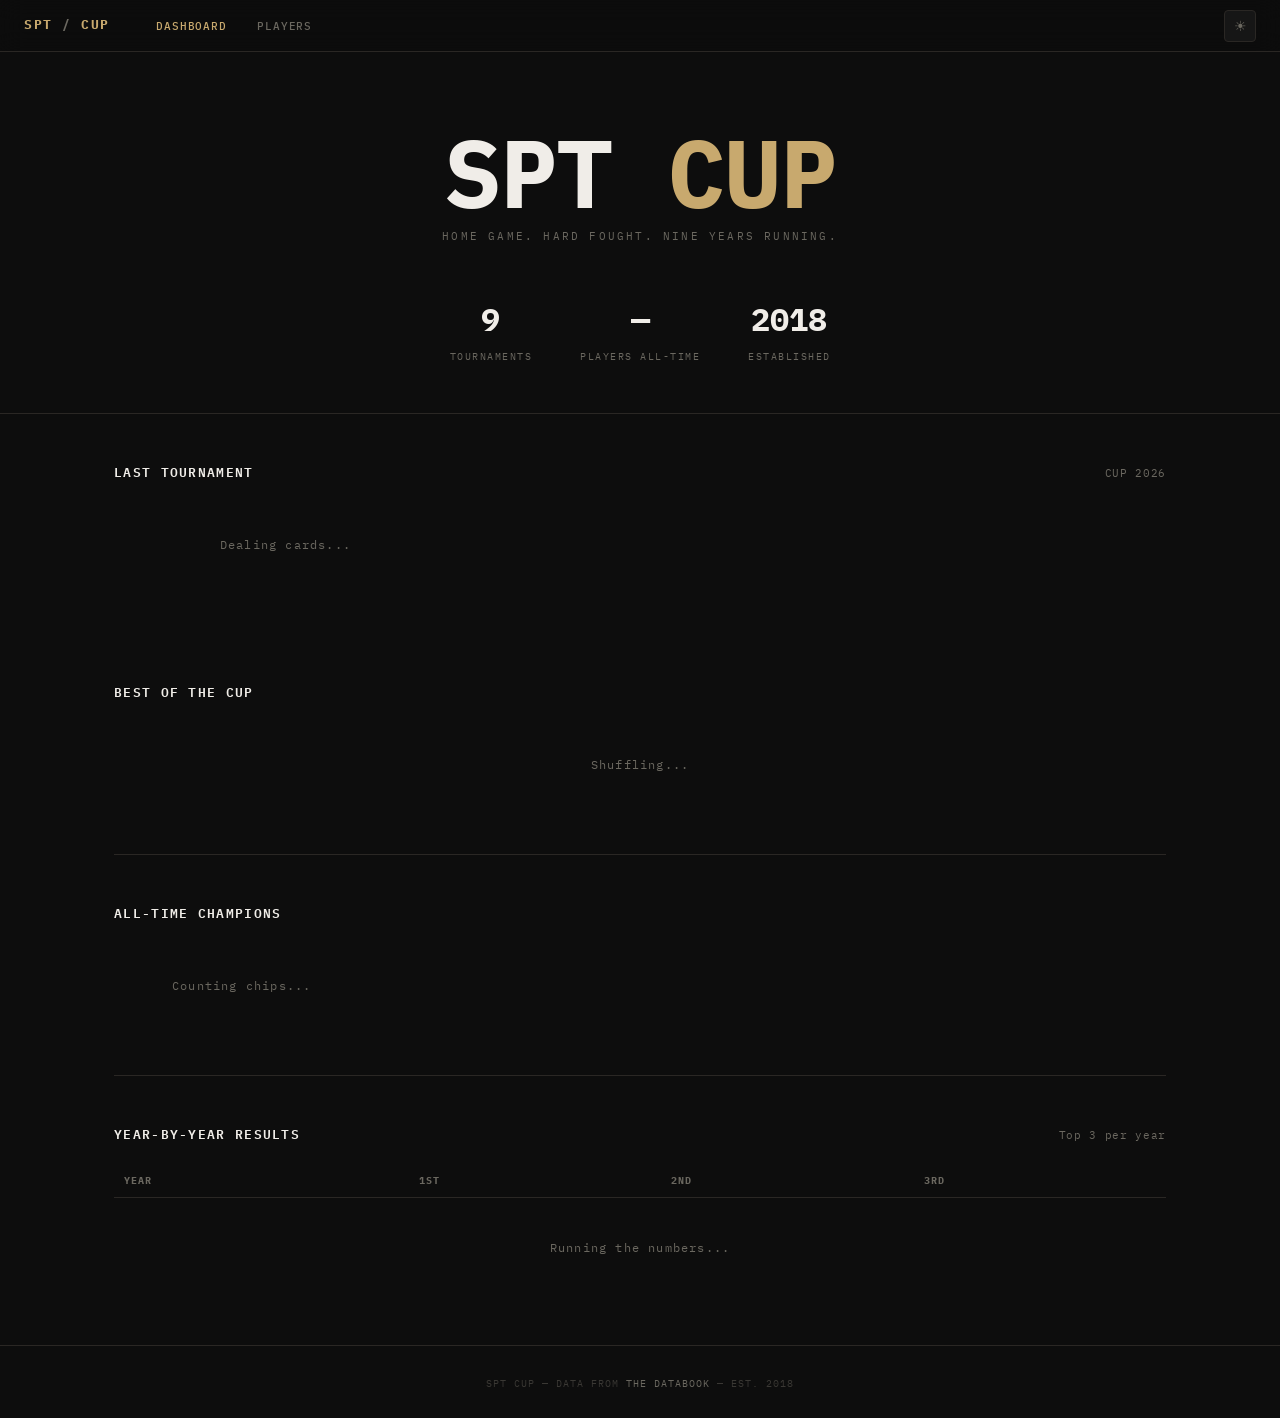
==== SPT-Cup/index.html @ 2110b95e "Add files via upload" ====
<!DOCTYPE html>
<html lang="en" data-theme="dark">
<head>
<meta charset="UTF-8">
<meta name="viewport" content="width=device-width, initial-scale=1.0">
<title>SPT Cup</title>
<link rel="preconnect" href="https://fonts.googleapis.com">
<link href="https://fonts.googleapis.com/css2?family=IBM+Plex+Mono:wght@400;500;600;700&family=Space+Grotesk:wght@400;500;600;700&display=swap" rel="stylesheet">
<style>
  :root {
    --bg: #0d0d0d;
    --bg-card: #161616;
    --bg-card-2: #1c1c1c;
    --text: #f0ede8;
    --text-muted: #6b6860;
    --text-dim: #3a3834;
    --accent: #c8a96e;
    --accent-warm: #e8b84b;
    --accent-dim: #3a2e14;
    --border: #2a2724;
    --border-strong: #3a3734;
    --radius: 8px;
    --font-mono: "IBM Plex Mono", "Courier New", monospace;
    --font-sans: "Space Grotesk", system-ui, sans-serif;
    --gold: #f4c842;
    --silver: #c0c0c0;
    --bronze: #cd7f32;
  }
  [data-theme="light"] {
    --bg: #f5f2ed;
    --bg-card: #ffffff;
    --bg-card-2: #f0ede8;
    --text: #1a1814;
    --text-muted: #8a8680;
    --text-dim: #c0bdb8;
    --accent: #9a6e2e;
    --accent-warm: #c8941a;
    --accent-dim: #f5e8cc;
    --border: #e0ddd8;
    --border-strong: #c8c5c0;
  }

  *, *::before, *::after { box-sizing: border-box; margin: 0; padding: 0; }

  body {
    background: var(--bg);
    color: var(--text);
    font-family: var(--font-sans);
    font-size: 15px;
    line-height: 1.6;
    min-height: 100vh;
  }

  /* NAV */
  nav {
    position: sticky;
    top: 0;
    z-index: 100;
    background: rgba(13,13,13,0.92);
    backdrop-filter: blur(12px);
    border-bottom: 1px solid var(--border);
    display: flex;
    align-items: center;
    gap: 0;
    padding: 0 24px;
    height: 52px;
  }
  [data-theme="light"] nav { background: rgba(245,242,237,0.92); }
  .nav-logo {
    font-family: var(--font-mono);
    font-weight: 700;
    font-size: 13px;
    color: var(--accent);
    letter-spacing: 0.12em;
    text-transform: uppercase;
    text-decoration: none;
    margin-right: 32px;
  }
  .nav-links { display: flex; gap: 2px; flex: 1; }
  .nav-link {
    font-family: var(--font-mono);
    font-size: 11px;
    font-weight: 500;
    letter-spacing: 0.08em;
    text-transform: uppercase;
    color: var(--text-muted);
    text-decoration: none;
    padding: 6px 14px;
    border-radius: 4px;
    transition: color 0.15s, background 0.15s;
    cursor: pointer;
    border: none;
    background: none;
  }
  .nav-link:hover { color: var(--text); background: var(--bg-card); }
  .nav-link.active { color: var(--accent); }
  .nav-right { margin-left: auto; display: flex; align-items: center; gap: 8px; }
  .theme-btn {
    background: var(--bg-card);
    border: 1px solid var(--border);
    color: var(--text-muted);
    border-radius: 4px;
    width: 32px; height: 32px;
    display: flex; align-items: center; justify-content: center;
    cursor: pointer;
    font-size: 14px;
    transition: color 0.15s, border-color 0.15s;
  }
  .theme-btn:hover { color: var(--text); border-color: var(--border-strong); }

  /* SECTIONS */
  section { display: none; }
  section.active { display: block; }

  /* HERO */
  .hero {
    text-align: center;
    padding: 72px 24px 48px;
    border-bottom: 1px solid var(--border);
  }
  .hero-wordmark {
    font-family: var(--font-mono);
    font-size: clamp(48px, 8vw, 96px);
    font-weight: 700;
    letter-spacing: -0.02em;
    line-height: 1;
    color: var(--text);
    margin-bottom: 8px;
  }
  .hero-cup {
    color: var(--accent);
  }
  .hero-sub {
    font-family: var(--font-mono);
    font-size: 11px;
    letter-spacing: 0.2em;
    text-transform: uppercase;
    color: var(--text-muted);
    margin-bottom: 48px;
  }
  .hero-stats {
    display: flex;
    justify-content: center;
    gap: 48px;
    flex-wrap: wrap;
  }
  .hero-stat { text-align: center; }
  .hero-stat-value {
    font-family: var(--font-mono);
    font-size: 32px;
    font-weight: 700;
    color: var(--text);
    display: block;
  }
  .hero-stat-label {
    font-family: var(--font-mono);
    font-size: 10px;
    letter-spacing: 0.15em;
    text-transform: uppercase;
    color: var(--text-muted);
    margin-top: 4px;
  }

  /* LAST TOURNAMENT */
  .container { max-width: 1100px; margin: 0 auto; padding: 0 24px; }
  .section-header {
    display: flex;
    align-items: baseline;
    justify-content: space-between;
    margin-bottom: 20px;
    padding-top: 48px;
  }
  .section-title {
    font-family: var(--font-mono);
    font-size: 13px;
    font-weight: 600;
    letter-spacing: 0.1em;
    text-transform: uppercase;
    color: var(--text);
  }
  .section-meta {
    font-family: var(--font-mono);
    font-size: 11px;
    color: var(--text-muted);
    letter-spacing: 0.06em;
  }

  /* PODIUM */
  .podium {
    display: grid;
    grid-template-columns: repeat(3, 1fr);
    gap: 12px;
    margin-bottom: 48px;
  }
  .podium-card {
    background: var(--bg-card);
    border: 1px solid var(--border);
    border-radius: var(--radius);
    padding: 24px 20px;
    text-align: center;
    position: relative;
    overflow: hidden;
  }
  .podium-card.pos-1 {
    border-color: var(--gold);
    background: linear-gradient(180deg, rgba(244,200,66,0.05) 0%, var(--bg-card) 100%);
  }
  .podium-card.pos-2 {
    border-color: var(--silver);
    background: linear-gradient(180deg, rgba(192,192,192,0.04) 0%, var(--bg-card) 100%);
  }
  .podium-card.pos-3 {
    border-color: var(--bronze);
    background: linear-gradient(180deg, rgba(205,127,50,0.04) 0%, var(--bg-card) 100%);
  }
  .podium-pos {
    font-family: var(--font-mono);
    font-size: 11px;
    letter-spacing: 0.12em;
    text-transform: uppercase;
    margin-bottom: 12px;
  }
  .pos-1 .podium-pos { color: var(--gold); }
  .pos-2 .podium-pos { color: var(--silver); }
  .pos-3 .podium-pos { color: var(--bronze); }
  .podium-name {
    font-weight: 700;
    font-size: 18px;
    color: var(--text);
    margin-bottom: 4px;
  }
  .podium-moniker {
    font-family: var(--font-mono);
    font-size: 12px;
    color: var(--text-muted);
  }

  /* BEST PLAYER STATS */
  .best-stat-grid {
    display: grid;
    grid-template-columns: repeat(auto-fit, minmax(200px, 1fr));
    gap: 12px;
    margin-bottom: 48px;
  }
  .best-stat-card {
    background: var(--bg-card);
    border: 1px solid var(--border);
    border-radius: var(--radius);
    padding: 20px;
  }
  .best-stat-label {
    font-family: var(--font-mono);
    font-size: 10px;
    letter-spacing: 0.14em;
    text-transform: uppercase;
    color: var(--text-muted);
    margin-bottom: 10px;
  }
  .best-stat-name {
    font-weight: 700;
    font-size: 16px;
    color: var(--text);
    margin-bottom: 2px;
  }
  .best-stat-moniker {
    font-family: var(--font-mono);
    font-size: 11px;
    color: var(--text-muted);
    margin-bottom: 8px;
  }
  .best-stat-value {
    font-family: var(--font-mono);
    font-size: 22px;
    font-weight: 700;
    color: var(--accent);
  }
  .best-stat-unit {
    font-size: 11px;
    color: var(--text-muted);
    margin-left: 4px;
  }

  /* YEAR-BY-YEAR TABLE */
  .table-wrap { overflow-x: auto; margin-bottom: 48px; }
  table {
    width: 100%;
    border-collapse: collapse;
    font-family: var(--font-mono);
    font-size: 12px;
  }
  th {
    padding: 10px 12px;
    text-align: left;
    font-size: 10px;
    letter-spacing: 0.1em;
    text-transform: uppercase;
    color: var(--text-muted);
    border-bottom: 1px solid var(--border);
    white-space: nowrap;
  }
  td {
    padding: 10px 12px;
    border-bottom: 1px solid var(--border);
    color: var(--text);
    white-space: nowrap;
  }
  tr:last-child td { border-bottom: none; }
  tr:hover td { background: var(--bg-card-2); }
  .td-pos { font-weight: 700; color: var(--accent); min-width: 36px; }
  .td-gold { color: var(--gold); font-weight: 700; }
  .td-silver { color: var(--silver); }
  .td-bronze { color: var(--bronze); }
  .td-dnp { color: var(--text-dim); }
  .td-name { font-family: var(--font-sans); font-size: 13px; font-weight: 600; min-width: 140px; }
  .td-mono { font-family: var(--font-mono); color: var(--text-muted); }

  /* CHAMPIONS ROLL */
  .champions-grid {
    display: grid;
    grid-template-columns: repeat(auto-fill, minmax(220px, 1fr));
    gap: 10px;
    margin-bottom: 48px;
  }
  .champion-card {
    background: var(--bg-card);
    border: 1px solid var(--border);
    border-radius: var(--radius);
    padding: 16px 18px;
    display: flex;
    align-items: center;
    gap: 14px;
  }
  .champion-year {
    font-family: var(--font-mono);
    font-size: 13px;
    font-weight: 700;
    color: var(--accent);
    min-width: 42px;
  }
  .champion-info {}
  .champion-name {
    font-weight: 700;
    font-size: 14px;
    color: var(--text);
    line-height: 1.2;
  }
  .champion-moniker {
    font-family: var(--font-mono);
    font-size: 11px;
    color: var(--text-muted);
    margin-top: 2px;
  }
  .champion-trophy {
    margin-left: auto;
    font-size: 18px;
    opacity: 0.7;
  }

  /* PLAYERS PAGE */
  .players-grid {
    display: grid;
    grid-template-columns: repeat(auto-fill, minmax(280px, 1fr));
    gap: 10px;
    padding-top: 32px;
    padding-bottom: 48px;
  }
  .player-card {
    background: var(--bg-card);
    border: 1px solid var(--border);
    border-radius: var(--radius);
    padding: 18px 20px;
    display: flex;
    align-items: center;
    gap: 14px;
    transition: border-color 0.15s;
  }
  .player-card:hover { border-color: var(--border-strong); }
  .player-card.is-winner { border-color: rgba(244,200,66,0.3); }
  .player-rank {
    font-family: var(--font-mono);
    font-size: 11px;
    color: var(--text-dim);
    min-width: 22px;
    text-align: right;
  }
  .player-info { flex: 1; min-width: 0; }
  .player-name {
    font-weight: 700;
    font-size: 15px;
    color: var(--text);
    white-space: nowrap;
    overflow: hidden;
    text-overflow: ellipsis;
  }
  .player-moniker {
    font-family: var(--font-mono);
    font-size: 11px;
    color: var(--text-muted);
    margin-top: 2px;
  }
  .player-stats { text-align: right; }
  .player-avg {
    font-family: var(--font-mono);
    font-size: 18px;
    font-weight: 700;
    color: var(--text);
    display: block;
  }
  .player-meta {
    font-family: var(--font-mono);
    font-size: 10px;
    color: var(--text-muted);
    margin-top: 2px;
  }
  .winner-badge {
    display: inline-flex;
    align-items: center;
    gap: 4px;
    background: rgba(244,200,66,0.1);
    border: 1px solid rgba(244,200,66,0.3);
    color: var(--gold);
    font-family: var(--font-mono);
    font-size: 9px;
    letter-spacing: 0.1em;
    text-transform: uppercase;
    padding: 2px 7px;
    border-radius: 100px;
    margin-top: 6px;
  }

  /* UTIL */
  .divider {
    border: none;
    border-top: 1px solid var(--border);
    margin: 0;
  }
  .loading {
    font-family: var(--font-mono);
    font-size: 12px;
    color: var(--text-muted);
    padding: 32px 0;
    text-align: center;
    letter-spacing: 0.1em;
    animation: pulse 1.5s ease-in-out infinite;
  }
  @keyframes pulse { 0%,100%{opacity:0.4} 50%{opacity:1} }

  .badge-first {
    font-family: var(--font-mono);
    font-size: 10px;
    color: var(--text-muted);
    background: var(--bg-card-2);
    border: 1px solid var(--border);
    border-radius: 100px;
    padding: 2px 8px;
    white-space: nowrap;
  }

  /* YEAR RESULTS TABLE */
  .year-results-table th, .year-results-table td {
    padding: 8px 10px;
  }
  .year-cell {
    font-family: var(--font-mono);
    font-weight: 700;
    color: var(--accent);
  }

  @media (max-width: 600px) {
    .hero-wordmark { font-size: 48px; }
    .podium { grid-template-columns: 1fr; }
    .hero-stats { gap: 24px; }
    nav { padding: 0 16px; }
    .container { padding: 0 16px; }
  }
</style>
</head>
<body>

<nav>
  <a class="nav-logo" href="#">SPT<span style="color:var(--text-muted)"> / </span>CUP</a>
  <div class="nav-links">
    <button class="nav-link active" onclick="showSection('dashboard', this)">Dashboard</button>
    <button class="nav-link" onclick="showSection('players', this)">Players</button>
  </div>
  <div class="nav-right">
    <button class="theme-btn" id="themeBtn" onclick="toggleTheme()" title="Toggle theme">☀</button>
  </div>
</nav>

<!-- DASHBOARD -->
<section id="dashboard" class="active">

  <!-- HERO -->
  <div class="hero">
    <div class="hero-wordmark">SPT <span class="hero-cup">CUP</span></div>
    <div class="hero-sub">Home game. Hard fought. Nine years running.</div>
    <div class="hero-stats">
      <div class="hero-stat">
        <span class="hero-stat-value">9</span>
        <div class="hero-stat-label">Tournaments</div>
      </div>
      <div class="hero-stat">
        <span class="hero-stat-value" id="stat-players">—</span>
        <div class="hero-stat-label">Players All-Time</div>
      </div>
      <div class="hero-stat">
        <span class="hero-stat-value">2018</span>
        <div class="hero-stat-label">Established</div>
      </div>
    </div>
  </div>

  <div class="container">

    <!-- LAST TOURNAMENT -->
    <div class="section-header">
      <span class="section-title">Last Tournament</span>
      <span class="section-meta" id="last-year-label">CUP 2026</span>
    </div>
    <div class="podium" id="podium">
      <div class="loading">Dealing cards...</div>
    </div>

    <!-- BEST STATS -->
    <div class="section-header">
      <span class="section-title">Best of the Cup</span>
    </div>
    <div class="best-stat-grid" id="best-stats">
      <div class="loading">Shuffling...</div>
    </div>

    <hr class="divider">

    <!-- ALL-TIME CHAMPIONS -->
    <div class="section-header">
      <span class="section-title">All-Time Champions</span>
    </div>
    <div class="champions-grid" id="champions">
      <div class="loading">Counting chips...</div>
    </div>

    <hr class="divider">

    <!-- YEAR BY YEAR -->
    <div class="section-header">
      <span class="section-title">Year-by-Year Results</span>
      <span class="section-meta">Top 3 per year</span>
    </div>
    <div class="table-wrap">
      <table class="year-results-table" id="year-table">
        <thead>
          <tr>
            <th>Year</th>
            <th>1st</th>
            <th>2nd</th>
            <th>3rd</th>
          </tr>
        </thead>
        <tbody id="year-table-body">
          <tr><td colspan="4"><div class="loading">Running the numbers...</div></td></tr>
        </tbody>
      </table>
    </div>

  </div>
</section>

<!-- PLAYERS -->
<section id="players">
  <div class="container">
    <div class="section-header" style="padding-bottom: 4px;">
      <span class="section-title">All Players</span>
      <span class="section-meta" id="player-count">—</span>
    </div>
    <p style="font-family:var(--font-mono);font-size:11px;color:var(--text-muted);margin-bottom:0;">Ranked by average placement (lower is better). Tiebreaker: most tournaments played.</p>
    <div class="players-grid" id="players-grid">
      <div class="loading" style="grid-column:1/-1">Loading players...</div>
    </div>
  </div>
</section>

<footer style="border-top:1px solid var(--border);padding:24px;text-align:center;">
  <span style="font-family:var(--font-mono);font-size:10px;color:var(--text-dim);letter-spacing:0.1em;text-transform:uppercase;">SPT Cup — Data from <a href="https://docs.google.com/spreadsheets/d/1MlXF2rRCRJQK88KVHdDVrQgq9PB_KTIi3W0f4TYFnuM" target="_blank" style="color:var(--text-muted);text-decoration:none;">the databook</a> — Est. 2018</span>
</footer>

<script>
// ── CONFIG ──────────────────────────────────────────────────────────────────
const SHEET_ID = '1MlXF2rRCRJQK88KVHdDVrQgq9PB_KTIi3W0f4TYFnuM';
const YEARS = [2018,2019,2020,2021,2022,2023,2024,2025,2026];

function csvUrl(sheet) {
  return `https://docs.google.com/spreadsheets/d/${SHEET_ID}/gviz/tq?tqx=out:csv&sheet=${sheet}`;
}

// ── CSV PARSER ───────────────────────────────────────────────────────────────
function parseCSV(text) {
  const lines = text.trim().split('\n');
  const headers = parseRow(lines[0]);
  return lines.slice(1).map(line => {
    const vals = parseRow(line);
    const obj = {};
    headers.forEach((h, i) => obj[h] = vals[i] || '');
    return obj;
  });
}
function parseRow(line) {
  const result = [];
  let cur = '', inQ = false;
  for (let i = 0; i < line.length; i++) {
    const c = line[i];
    if (c === '"') { inQ = !inQ; }
    else if (c === ',' && !inQ) { result.push(cur); cur = ''; }
    else { cur += c; }
  }
  result.push(cur);
  return result;
}

// ── THEME ────────────────────────────────────────────────────────────────────
function toggleTheme() {
  const html = document.documentElement;
  const isDark = html.getAttribute('data-theme') === 'dark';
  html.setAttribute('data-theme', isDark ? 'light' : 'dark');
  document.getElementById('themeBtn').textContent = isDark ? '☾' : '☀';
  try { localStorage.setItem('sptcup-theme', isDark ? 'light' : 'dark'); } catch(e){}
}
(function() {
  try {
    const saved = localStorage.getItem('sptcup-theme');
    if (saved) {
      document.documentElement.setAttribute('data-theme', saved);
      document.getElementById('themeBtn').textContent = saved === 'light' ? '☾' : '☀';
    }
  } catch(e) {}
})();

// ── NAV ──────────────────────────────────────────────────────────────────────
function showSection(id, btn) {
  document.querySelectorAll('section').forEach(s => s.classList.remove('active'));
  document.querySelectorAll('.nav-link').forEach(b => b.classList.remove('active'));
  document.getElementById(id).classList.add('active');
  btn.classList.add('active');
}

// ── ORDINAL ──────────────────────────────────────────────────────────────────
function ord(n) {
  const s = ['th','st','nd','rd'], v = n % 100;
  return n + (s[(v-20)%10] || s[v] || s[0]);
}

// ── FORMAT AVG ───────────────────────────────────────────────────────────────
function fmtAvg(v) {
  const n = parseFloat(v);
  if (isNaN(n)) return '—';
  return n % 1 === 0 ? n.toString() : n.toFixed(2);
}

// ── MAIN DATA LOAD ────────────────────────────────────────────────────────────
async function loadDashboard() {
  const [siteData, leaderData] = await Promise.all([
    fetch(csvUrl('SITE')).then(r => r.text()).then(parseCSV),
    fetch(csvUrl('LEADERBOARD')).then(r => r.text()).then(parseCSV)
  ]);

  const recent = siteData.filter(r => r.Type === 'RECENT').sort((a,b) => +a.Position - +b.Position);
  const champions = siteData.filter(r => r.Type === 'CHAMPION').sort((a,b) => +a.Year - +b.Year);

  // Hero stat
  document.getElementById('stat-players').textContent = leaderData.length;

  // Podium
  const lastYear = recent.length ? recent[0].Year : '2026';
  document.getElementById('last-year-label').textContent = 'CUP ' + lastYear;
  const posCls = ['pos-1','pos-2','pos-3'];
  const posLabel = ['Champion', '2nd Place', '3rd Place'];
  document.getElementById('podium').innerHTML = recent.slice(0,3).map((r, i) => `
    <div class="podium-card ${posCls[i]}">
      <div class="podium-pos">${posLabel[i]}</div>
      <div class="podium-name">${r.Name}</div>
      <div class="podium-moniker">${r.Moniker}</div>
    </div>
  `).join('');

  // Best stats
  const byAvg = [...leaderData].sort((a,b) => parseFloat(a.Average) - parseFloat(b.Average));
  const byPlayed = [...leaderData].sort((a,b) => +b.Played - +a.Played);
  const bestStats = [
    { label: 'Best Average', player: byAvg[0], value: fmtAvg(byAvg[0].Average), unit: 'avg' },
    { label: 'Most Tournaments', player: byPlayed[0], value: byPlayed[0].Played, unit: 'played' },
  ];
  document.getElementById('best-stats').innerHTML = bestStats.map(s => `
    <div class="best-stat-card">
      <div class="best-stat-label">${s.label}</div>
      <div class="best-stat-name">${s.player.Name}</div>
      <div class="best-stat-moniker">${s.player.Moniker}</div>
      <div class="best-stat-value">${s.value}<span class="best-stat-unit">${s.unit}</span></div>
    </div>
  `).join('');

  // Champions roll
  const cupNums = { 2018:1,2019:2,2020:3,2021:4,2022:5,2023:6,2024:7,2025:8,2026:9 };
  document.getElementById('champions').innerHTML = champions.map(c => `
    <div class="champion-card">
      <div class="champion-year">${c.Year}</div>
      <div class="champion-info">
        <div class="champion-name">${c.Name}</div>
        <div class="champion-moniker">${c.Moniker} &mdash; Cup ${cupNums[+c.Year] || ''}</div>
      </div>
      <div class="champion-trophy">🏆</div>
    </div>
  `).join('');

  // Year-by-year: fetch all CUP sheets
  loadYearByYear();
}

async function loadYearByYear() {
  const fetches = YEARS.map(y => fetch(csvUrl('CUP' + y)).then(r => r.text()).then(parseCSV));
  const results = await Promise.all(fetches);

  const rows = YEARS.map((y, i) => {
    const data = results[i].filter(r => r.Position && +r.Position >= 1 && +r.Position <= 3);
    const top3 = [1,2,3].map(p => data.find(r => +r.Position === p));
    return { year: y, top3 };
  }).reverse(); // most recent first

  const posCols = ['td-gold','td-silver','td-bronze'];
  document.getElementById('year-table-body').innerHTML = rows.map(r => `
    <tr>
      <td class="year-cell">${r.year}</td>
      ${r.top3.map((p, i) => `<td class="${posCols[i]}">${p ? p.Name + ' <span style="color:var(--text-muted);font-weight:400">(' + p.Moniker + ')</span>' : '—'}</td>`).join('')}
    </tr>
  `).join('');
}

async function loadPlayers() {
  const data = await fetch(csvUrl('LEADERBOARD')).then(r => r.text()).then(parseCSV);
  document.getElementById('player-count').textContent = data.length + ' players';

  const firstTournamentLabel = ['Cup 1 (2018)','Cup 2 (2019)','Cup 3 (2020)','Cup 4 (2021)','Cup 5 (2022)','Cup 6 (2023)','Cup 7 (2024)','Cup 8 (2025)','Cup 9 (2026)'];

  document.getElementById('players-grid').innerHTML = data.map((p, i) => {
    const isWinner = p.Winner === 'YES';
    const ftIdx = parseInt(p.FirstTournament) - 1;
    const ftLabel = firstTournamentLabel[ftIdx] || ('Cup ' + p.FirstTournament);
    return `
      <div class="player-card${isWinner ? ' is-winner' : ''}">
        <div class="player-rank">${p.Rank || i+1}</div>
        <div class="player-info">
          <div class="player-name">${p.Name}</div>
          <div class="player-moniker">${p.Moniker}</div>
          ${isWinner ? '<div class="winner-badge">🏆 Winner</div>' : ''}
        </div>
        <div class="player-stats">
          <span class="player-avg">${fmtAvg(p.Average)}</span>
          <div class="player-meta">${p.Played} played</div>
          <div class="player-meta" style="margin-top:2px"><span class="badge-first">since ${ftLabel}</span></div>
        </div>
      </div>
    `;
  }).join('');
}

// Init
loadDashboard();
loadPlayers();
</script>
</body>
</html>
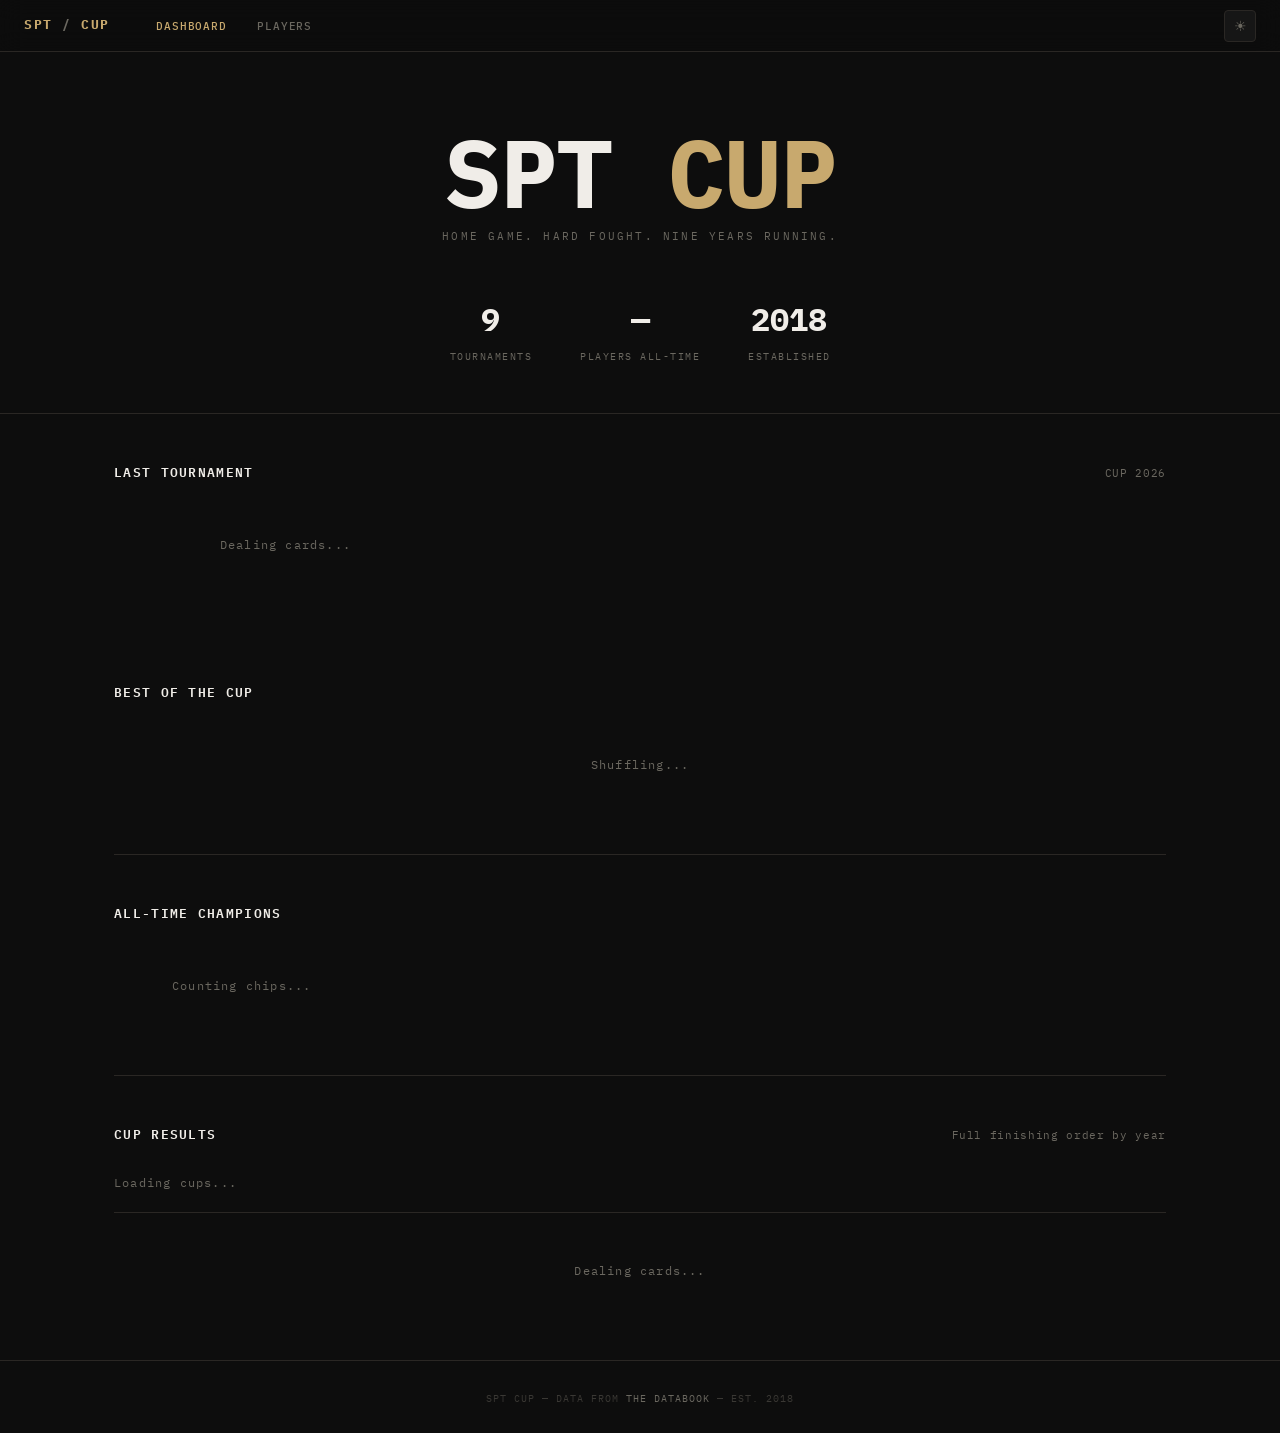
==== commit f37ddb5f: "Add tabbed Cup Results section to SPT Cup dashboard Replace year-by-year top-3 summary table with fu" ====
--- a/SPT-Cup/index.html
+++ b/SPT-Cup/index.html
@@ -466,6 +466,71 @@
     color: var(--accent);
   }
 
+  /* CUP RESULTS TABS */
+  .cup-tabs-wrap {
+    margin-bottom: 48px;
+  }
+  .cup-tab-bar {
+    display: flex;
+    flex-wrap: wrap;
+    gap: 4px;
+    margin-bottom: 16px;
+    border-bottom: 1px solid var(--border);
+    padding-bottom: 12px;
+  }
+  .cup-tab-btn {
+    font-family: var(--font-mono);
+    font-size: 11px;
+    font-weight: 600;
+    letter-spacing: 0.08em;
+    text-transform: uppercase;
+    color: var(--text-muted);
+    background: none;
+    border: 1px solid var(--border);
+    border-radius: 4px;
+    padding: 5px 12px;
+    cursor: pointer;
+    transition: color 0.15s, background 0.15s, border-color 0.15s;
+  }
+  .cup-tab-btn:hover {
+    color: var(--text);
+    background: var(--bg-card);
+    border-color: var(--border-strong);
+  }
+  .cup-tab-btn.active {
+    color: var(--accent);
+    background: var(--accent-dim);
+    border-color: var(--accent);
+  }
+  .cup-tab-panel { display: none; }
+  .cup-tab-panel.active { display: block; }
+  .cup-results-table { width: 100%; }
+  .cup-results-table th {
+    text-align: left;
+    padding: 8px 12px;
+    font-size: 10px;
+    letter-spacing: 0.1em;
+    text-transform: uppercase;
+    color: var(--text-muted);
+    border-bottom: 1px solid var(--border);
+    font-family: var(--font-mono);
+  }
+  .cup-results-table td {
+    padding: 10px 12px;
+    border-bottom: 1px solid var(--border);
+    font-family: var(--font-mono);
+    font-size: 12px;
+    color: var(--text);
+  }
+  .cup-results-table tr:last-child td { border-bottom: none; }
+  .cup-results-table tr:hover td { background: var(--bg-card-2); }
+  .cup-pos-cell { font-weight: 700; min-width: 40px; }
+  .cup-pos-1 { color: var(--gold); }
+  .cup-pos-2 { color: var(--silver); }
+  .cup-pos-3 { color: var(--bronze); }
+  .cup-name-cell { font-family: var(--font-sans); font-weight: 600; font-size: 13px; }
+  .cup-moniker-cell { color: var(--text-muted); }
+
   @media (max-width: 600px) {
     .hero-wordmark { font-size: 48px; }
     .podium { grid-template-columns: 1fr; }
@@ -542,25 +607,18 @@
 
     <hr class="divider">
 
-    <!-- YEAR BY YEAR -->
+    <!-- CUP RESULTS (TABBED) -->
     <div class="section-header">
-      <span class="section-title">Year-by-Year Results</span>
-      <span class="section-meta">Top 3 per year</span>
-    </div>
-    <div class="table-wrap">
-      <table class="year-results-table" id="year-table">
-        <thead>
-          <tr>
-            <th>Year</th>
-            <th>1st</th>
-            <th>2nd</th>
-            <th>3rd</th>
-          </tr>
-        </thead>
-        <tbody id="year-table-body">
-          <tr><td colspan="4"><div class="loading">Running the numbers...</div></td></tr>
-        </tbody>
-      </table>
+      <span class="section-title">Cup Results</span>
+      <span class="section-meta">Full finishing order by year</span>
+    </div>
+    <div class="cup-tabs-wrap">
+      <div class="cup-tab-bar" id="cup-tab-bar">
+        <div class="loading" style="padding:8px 0;">Loading cups...</div>
+      </div>
+      <div id="cup-tab-panels">
+        <div class="loading">Dealing cards...</div>
+      </div>
     </div>
 
   </div>
@@ -716,22 +774,66 @@
 }
 
 async function loadYearByYear() {
+  const cupNums = { 2018:1,2019:2,2020:3,2021:4,2022:5,2023:6,2024:7,2025:8,2026:9 };
   const fetches = YEARS.map(y => fetch(csvUrl('CUP' + y)).then(r => r.text()).then(parseCSV));
   const results = await Promise.all(fetches);
 
-  const rows = YEARS.map((y, i) => {
-    const data = results[i].filter(r => r.Position && +r.Position >= 1 && +r.Position <= 3);
-    const top3 = [1,2,3].map(p => data.find(r => +r.Position === p));
-    return { year: y, top3 };
-  }).reverse(); // most recent first
-
-  const posCols = ['td-gold','td-silver','td-bronze'];
-  document.getElementById('year-table-body').innerHTML = rows.map(r => `
-    <tr>
-      <td class="year-cell">${r.year}</td>
-      ${r.top3.map((p, i) => `<td class="${posCols[i]}">${p ? p.Name + ' <span style="color:var(--text-muted);font-weight:400">(' + p.Moniker + ')</span>' : '—'}</td>`).join('')}
-    </tr>
+  // Build tabs most-recent-first
+  const yearsDesc = [...YEARS].reverse();
+
+  const tabBar = document.getElementById('cup-tab-bar');
+  const panelsWrap = document.getElementById('cup-tab-panels');
+
+  tabBar.innerHTML = yearsDesc.map((y, i) => `
+    <button class="cup-tab-btn${i === 0 ? ' active' : ''}" onclick="switchCupTab(${y})" id="tab-btn-${y}">
+      Cup ${cupNums[y]} &rsquo;${String(y).slice(2)}
+    </button>
   `).join('');
+
+  panelsWrap.innerHTML = yearsDesc.map((y, i) => {
+    const idx = YEARS.indexOf(y);
+    const data = results[idx].filter(r => r.Position && r.Name);
+    const sorted = data.sort((a, b) => +a.Position - +b.Position);
+
+    const rows = sorted.map(p => {
+      const pos = +p.Position;
+      let posClass = '';
+      if (pos === 1) posClass = 'cup-pos-1';
+      else if (pos === 2) posClass = 'cup-pos-2';
+      else if (pos === 3) posClass = 'cup-pos-3';
+      return `
+        <tr>
+          <td class="cup-pos-cell ${posClass}">${ord(pos)}</td>
+          <td class="cup-name-cell">${p.Name}</td>
+          <td class="cup-moniker-cell">${p.Moniker || ''}</td>
+        </tr>
+      `;
+    }).join('');
+
+    return `
+      <div class="cup-tab-panel${i === 0 ? ' active' : ''}" id="tab-panel-${y}">
+        <div class="table-wrap">
+          <table class="cup-results-table">
+            <thead>
+              <tr>
+                <th>Place</th>
+                <th>Player</th>
+                <th>Moniker</th>
+              </tr>
+            </thead>
+            <tbody>${rows || '<tr><td colspan="3" style="color:var(--text-muted);text-align:center;padding:24px">No data</td></tr>'}</tbody>
+          </table>
+        </div>
+      </div>
+    `;
+  }).join('');
+}
+
+function switchCupTab(year) {
+  document.querySelectorAll('.cup-tab-btn').forEach(b => b.classList.remove('active'));
+  document.querySelectorAll('.cup-tab-panel').forEach(p => p.classList.remove('active'));
+  document.getElementById('tab-btn-' + year).classList.add('active');
+  document.getElementById('tab-panel-' + year).classList.add('active');
 }
 
 async function loadPlayers() {
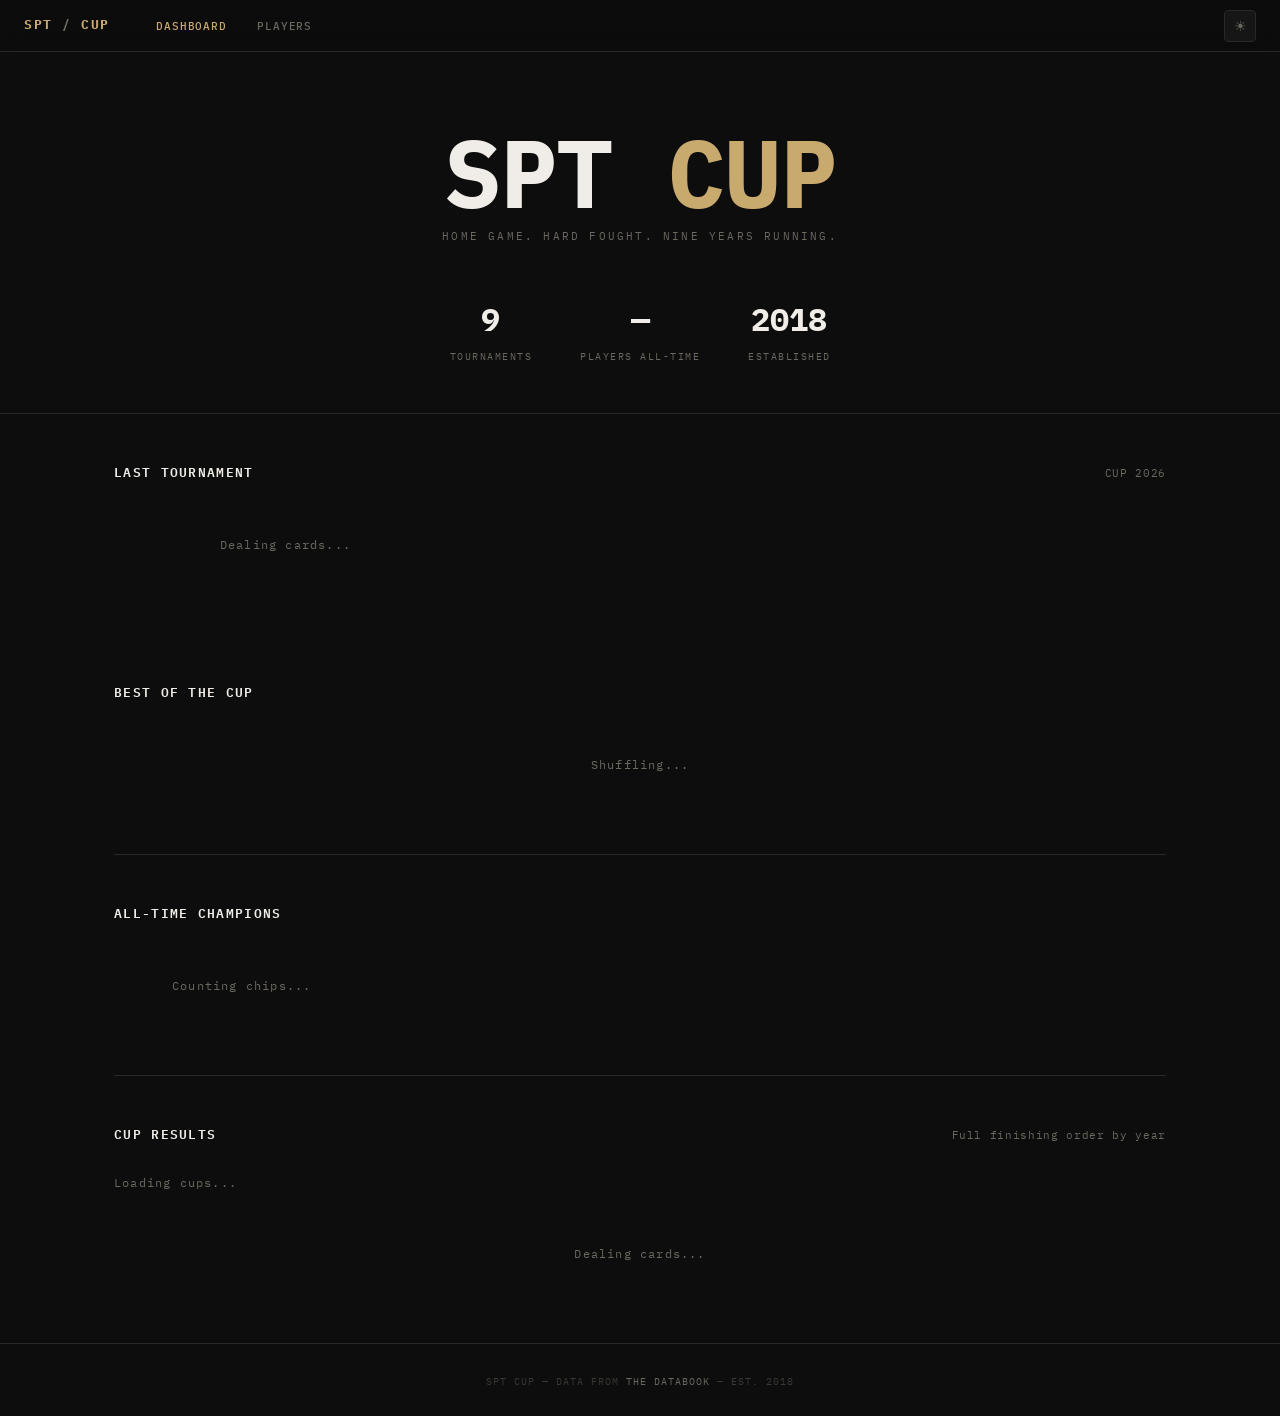
==== commit 1d33203b: "Major rewrite: tabbed results, photos, SPT-style players & profile modal - Year-by-year tabbed resul" ====
--- a/SPT-Cup/index.html
+++ b/SPT-Cup/index.html
@@ -61,7 +61,6 @@
     border-bottom: 1px solid var(--border);
     display: flex;
     align-items: center;
-    gap: 0;
     padding: 0 24px;
     height: 52px;
   }
@@ -127,9 +126,7 @@
     color: var(--text);
     margin-bottom: 8px;
   }
-  .hero-cup {
-    color: var(--accent);
-  }
+  .hero-cup { color: var(--accent); }
   .hero-sub {
     font-family: var(--font-mono);
     font-size: 11px;
@@ -138,12 +135,7 @@
     color: var(--text-muted);
     margin-bottom: 48px;
   }
-  .hero-stats {
-    display: flex;
-    justify-content: center;
-    gap: 48px;
-    flex-wrap: wrap;
-  }
+  .hero-stats { display: flex; justify-content: center; gap: 48px; flex-wrap: wrap; }
   .hero-stat { text-align: center; }
   .hero-stat-value {
     font-family: var(--font-mono);
@@ -161,7 +153,6 @@
     margin-top: 4px;
   }
 
-  /* LAST TOURNAMENT */
   .container { max-width: 1100px; margin: 0 auto; padding: 0 24px; }
   .section-header {
     display: flex;
@@ -196,57 +187,60 @@
     background: var(--bg-card);
     border: 1px solid var(--border);
     border-radius: var(--radius);
-    padding: 24px 20px;
-    text-align: center;
-    position: relative;
     overflow: hidden;
-  }
-  .podium-card.pos-1 {
-    border-color: var(--gold);
-    background: linear-gradient(180deg, rgba(244,200,66,0.05) 0%, var(--bg-card) 100%);
-  }
-  .podium-card.pos-2 {
-    border-color: var(--silver);
-    background: linear-gradient(180deg, rgba(192,192,192,0.04) 0%, var(--bg-card) 100%);
-  }
-  .podium-card.pos-3 {
-    border-color: var(--bronze);
-    background: linear-gradient(180deg, rgba(205,127,50,0.04) 0%, var(--bg-card) 100%);
-  }
+    cursor: pointer;
+    transition: border-color 0.15s;
+  }
+  .podium-card:hover { border-color: var(--border-strong); }
+  .podium-card.pos-1 { border-color: var(--gold); }
+  .podium-card.pos-2 { border-color: var(--silver); }
+  .podium-card.pos-3 { border-color: var(--bronze); }
+  .podium-photo {
+    width: 100%;
+    aspect-ratio: 4/3;
+    object-fit: cover;
+    display: block;
+    background: var(--bg-card-2);
+  }
+  .podium-photo-placeholder {
+    width: 100%;
+    aspect-ratio: 4/3;
+    background: var(--bg-card-2);
+    display: flex;
+    align-items: center;
+    justify-content: center;
+    font-family: var(--font-mono);
+    font-size: 10px;
+    letter-spacing: 0.1em;
+    color: var(--text-dim);
+    text-transform: uppercase;
+  }
+  .podium-body { padding: 16px 18px 20px; }
   .podium-pos {
     font-family: var(--font-mono);
-    font-size: 11px;
-    letter-spacing: 0.12em;
-    text-transform: uppercase;
-    margin-bottom: 12px;
+    font-size: 10px;
+    letter-spacing: 0.14em;
+    text-transform: uppercase;
+    margin-bottom: 6px;
   }
   .pos-1 .podium-pos { color: var(--gold); }
   .pos-2 .podium-pos { color: var(--silver); }
   .pos-3 .podium-pos { color: var(--bronze); }
-  .podium-name {
-    font-weight: 700;
-    font-size: 18px;
-    color: var(--text);
-    margin-bottom: 4px;
-  }
-  .podium-moniker {
-    font-family: var(--font-mono);
-    font-size: 12px;
-    color: var(--text-muted);
-  }
-
-  /* BEST PLAYER STATS */
+  .podium-name { font-weight: 700; font-size: 18px; color: var(--text); margin-bottom: 2px; }
+  .podium-moniker { font-family: var(--font-mono); font-size: 12px; color: var(--text-muted); }
+
+  /* BEST STATS */
   .best-stat-grid {
     display: grid;
-    grid-template-columns: repeat(auto-fit, minmax(200px, 1fr));
-    gap: 12px;
+    grid-template-columns: repeat(auto-fit, minmax(180px, 1fr));
+    gap: 10px;
     margin-bottom: 48px;
   }
   .best-stat-card {
     background: var(--bg-card);
     border: 1px solid var(--border);
     border-radius: var(--radius);
-    padding: 20px;
+    padding: 18px;
   }
   .best-stat-label {
     font-family: var(--font-mono);
@@ -254,65 +248,12 @@
     letter-spacing: 0.14em;
     text-transform: uppercase;
     color: var(--text-muted);
-    margin-bottom: 10px;
-  }
-  .best-stat-name {
-    font-weight: 700;
-    font-size: 16px;
-    color: var(--text);
-    margin-bottom: 2px;
-  }
-  .best-stat-moniker {
-    font-family: var(--font-mono);
-    font-size: 11px;
-    color: var(--text-muted);
     margin-bottom: 8px;
   }
-  .best-stat-value {
-    font-family: var(--font-mono);
-    font-size: 22px;
-    font-weight: 700;
-    color: var(--accent);
-  }
-  .best-stat-unit {
-    font-size: 11px;
-    color: var(--text-muted);
-    margin-left: 4px;
-  }
-
-  /* YEAR-BY-YEAR TABLE */
-  .table-wrap { overflow-x: auto; margin-bottom: 48px; }
-  table {
-    width: 100%;
-    border-collapse: collapse;
-    font-family: var(--font-mono);
-    font-size: 12px;
-  }
-  th {
-    padding: 10px 12px;
-    text-align: left;
-    font-size: 10px;
-    letter-spacing: 0.1em;
-    text-transform: uppercase;
-    color: var(--text-muted);
-    border-bottom: 1px solid var(--border);
-    white-space: nowrap;
-  }
-  td {
-    padding: 10px 12px;
-    border-bottom: 1px solid var(--border);
-    color: var(--text);
-    white-space: nowrap;
-  }
-  tr:last-child td { border-bottom: none; }
-  tr:hover td { background: var(--bg-card-2); }
-  .td-pos { font-weight: 700; color: var(--accent); min-width: 36px; }
-  .td-gold { color: var(--gold); font-weight: 700; }
-  .td-silver { color: var(--silver); }
-  .td-bronze { color: var(--bronze); }
-  .td-dnp { color: var(--text-dim); }
-  .td-name { font-family: var(--font-sans); font-size: 13px; font-weight: 600; min-width: 140px; }
-  .td-mono { font-family: var(--font-mono); color: var(--text-muted); }
+  .best-stat-name { font-weight: 700; font-size: 15px; color: var(--text); margin-bottom: 1px; }
+  .best-stat-moniker { font-family: var(--font-mono); font-size: 11px; color: var(--text-muted); margin-bottom: 8px; }
+  .best-stat-value { font-family: var(--font-mono); font-size: 20px; font-weight: 700; color: var(--accent); }
+  .best-stat-unit { font-size: 11px; color: var(--text-muted); margin-left: 4px; }
 
   /* CHAMPIONS ROLL */
   .champions-grid {
@@ -325,158 +266,33 @@
     background: var(--bg-card);
     border: 1px solid var(--border);
     border-radius: var(--radius);
-    padding: 16px 18px;
+    padding: 14px 16px;
     display: flex;
     align-items: center;
-    gap: 14px;
-  }
-  .champion-year {
-    font-family: var(--font-mono);
-    font-size: 13px;
-    font-weight: 700;
-    color: var(--accent);
-    min-width: 42px;
-  }
-  .champion-info {}
-  .champion-name {
-    font-weight: 700;
-    font-size: 14px;
-    color: var(--text);
-    line-height: 1.2;
-  }
-  .champion-moniker {
-    font-family: var(--font-mono);
-    font-size: 11px;
-    color: var(--text-muted);
-    margin-top: 2px;
-  }
-  .champion-trophy {
-    margin-left: auto;
-    font-size: 18px;
-    opacity: 0.7;
-  }
-
-  /* PLAYERS PAGE */
-  .players-grid {
-    display: grid;
-    grid-template-columns: repeat(auto-fill, minmax(280px, 1fr));
-    gap: 10px;
-    padding-top: 32px;
-    padding-bottom: 48px;
-  }
-  .player-card {
-    background: var(--bg-card);
-    border: 1px solid var(--border);
-    border-radius: var(--radius);
-    padding: 18px 20px;
-    display: flex;
-    align-items: center;
-    gap: 14px;
-    transition: border-color 0.15s;
-  }
-  .player-card:hover { border-color: var(--border-strong); }
-  .player-card.is-winner { border-color: rgba(244,200,66,0.3); }
-  .player-rank {
-    font-family: var(--font-mono);
-    font-size: 11px;
-    color: var(--text-dim);
-    min-width: 22px;
-    text-align: right;
-  }
-  .player-info { flex: 1; min-width: 0; }
-  .player-name {
-    font-weight: 700;
-    font-size: 15px;
-    color: var(--text);
-    white-space: nowrap;
-    overflow: hidden;
-    text-overflow: ellipsis;
-  }
-  .player-moniker {
-    font-family: var(--font-mono);
-    font-size: 11px;
-    color: var(--text-muted);
-    margin-top: 2px;
-  }
-  .player-stats { text-align: right; }
-  .player-avg {
-    font-family: var(--font-mono);
-    font-size: 18px;
-    font-weight: 700;
-    color: var(--text);
-    display: block;
-  }
-  .player-meta {
-    font-family: var(--font-mono);
-    font-size: 10px;
-    color: var(--text-muted);
-    margin-top: 2px;
-  }
-  .winner-badge {
-    display: inline-flex;
-    align-items: center;
-    gap: 4px;
-    background: rgba(244,200,66,0.1);
-    border: 1px solid rgba(244,200,66,0.3);
-    color: var(--gold);
-    font-family: var(--font-mono);
-    font-size: 9px;
-    letter-spacing: 0.1em;
-    text-transform: uppercase;
-    padding: 2px 7px;
-    border-radius: 100px;
-    margin-top: 6px;
-  }
-
-  /* UTIL */
-  .divider {
-    border: none;
-    border-top: 1px solid var(--border);
-    margin: 0;
-  }
-  .loading {
-    font-family: var(--font-mono);
-    font-size: 12px;
-    color: var(--text-muted);
-    padding: 32px 0;
-    text-align: center;
-    letter-spacing: 0.1em;
-    animation: pulse 1.5s ease-in-out infinite;
-  }
-  @keyframes pulse { 0%,100%{opacity:0.4} 50%{opacity:1} }
-
-  .badge-first {
-    font-family: var(--font-mono);
-    font-size: 10px;
-    color: var(--text-muted);
-    background: var(--bg-card-2);
-    border: 1px solid var(--border);
-    border-radius: 100px;
-    padding: 2px 8px;
-    white-space: nowrap;
-  }
-
-  /* YEAR RESULTS TABLE */
-  .year-results-table th, .year-results-table td {
-    padding: 8px 10px;
-  }
-  .year-cell {
-    font-family: var(--font-mono);
-    font-weight: 700;
-    color: var(--accent);
-  }
+    gap: 12px;
+  }
+  .champion-year { font-family: var(--font-mono); font-size: 13px; font-weight: 700; color: var(--accent); min-width: 40px; }
+  .champion-name { font-weight: 700; font-size: 14px; color: var(--text); line-height: 1.2; }
+  .champion-moniker { font-family: var(--font-mono); font-size: 11px; color: var(--text-muted); margin-top: 2px; }
+  .champion-trophy { margin-left: auto; font-size: 16px; opacity: 0.6; }
 
   /* CUP RESULTS TABS */
-  .cup-tabs-wrap {
-    margin-bottom: 48px;
-  }
+  .cup-tabs-wrap { margin-bottom: 48px; }
   .cup-tab-bar {
     display: flex;
     flex-wrap: wrap;
     gap: 4px;
-    margin-bottom: 16px;
+    margin-bottom: 0;
     border-bottom: 1px solid var(--border);
     padding-bottom: 12px;
+  }
+  .cup-tab-top {
+    display: flex;
+    align-items: center;
+    justify-content: space-between;
+    margin-bottom: 12px;
+    flex-wrap: wrap;
+    gap: 8px;
   }
   .cup-tab-btn {
     font-family: var(--font-mono);
@@ -492,19 +308,33 @@
     cursor: pointer;
     transition: color 0.15s, background 0.15s, border-color 0.15s;
   }
-  .cup-tab-btn:hover {
-    color: var(--text);
-    background: var(--bg-card);
-    border-color: var(--border-strong);
-  }
-  .cup-tab-btn.active {
-    color: var(--accent);
-    background: var(--accent-dim);
-    border-color: var(--accent);
-  }
+  .cup-tab-btn:hover { color: var(--text); background: var(--bg-card); border-color: var(--border-strong); }
+  .cup-tab-btn.active { color: var(--accent); background: var(--accent-dim); border-color: var(--accent); }
   .cup-tab-panel { display: none; }
   .cup-tab-panel.active { display: block; }
-  .cup-results-table { width: 100%; }
+
+  .tournament-photos-btn {
+    font-family: var(--font-mono);
+    font-size: 10px;
+    font-weight: 600;
+    letter-spacing: 0.1em;
+    text-transform: uppercase;
+    color: var(--text-muted);
+    background: var(--bg-card);
+    border: 1px solid var(--border);
+    border-radius: 4px;
+    padding: 5px 14px;
+    cursor: pointer;
+    text-decoration: none;
+    display: inline-flex;
+    align-items: center;
+    gap: 6px;
+    transition: color 0.15s, border-color 0.15s;
+  }
+  .tournament-photos-btn:hover { color: var(--text); border-color: var(--border-strong); }
+
+  /* CUP RESULTS TABLE */
+  .cup-results-table { width: 100%; border-collapse: collapse; }
   .cup-results-table th {
     text-align: left;
     padding: 8px 12px;
@@ -514,22 +344,448 @@
     color: var(--text-muted);
     border-bottom: 1px solid var(--border);
     font-family: var(--font-mono);
+    white-space: nowrap;
   }
   .cup-results-table td {
+    padding: 0;
+    border-bottom: 1px solid var(--border);
+    font-family: var(--font-mono);
+    font-size: 12px;
+  }
+  .cup-results-table tr:last-child td { border-bottom: none; }
+  .cup-row-inner {
+    display: flex;
+    align-items: center;
     padding: 10px 12px;
+    gap: 12px;
+  }
+  .cup-row-gold { background: var(--gold); }
+  .cup-row-gold .cup-pos-cell,
+  .cup-row-gold .cup-name-cell,
+  .cup-row-gold .cup-moniker-cell { color: #111 !important; }
+  .cup-row-gold .place-btn { color: #111; border-color: rgba(0,0,0,0.2); }
+  .cup-row-gold .place-btn:hover { background: rgba(0,0,0,0.1); }
+  .cup-row-silver { background: rgba(192,192,192,0.18); }
+  .cup-row-silver .cup-pos-cell { color: var(--silver); }
+  .cup-row-bronze { background: rgba(205,127,50,0.12); }
+  .cup-row-bronze .cup-pos-cell { color: var(--bronze); }
+  .cup-results-table tr:hover .cup-row-inner:not(.cup-row-gold) { background: var(--bg-card-2); }
+  .cup-pos-cell { font-weight: 700; min-width: 44px; color: var(--text); }
+  .cup-name-cell {
+    font-family: var(--font-sans);
+    font-weight: 600;
+    font-size: 13px;
+    color: var(--text);
+    flex: 1;
+    cursor: pointer;
+    text-decoration: none;
+  }
+  .cup-name-cell:hover { text-decoration: underline; }
+  .cup-moniker-cell { color: var(--text-muted); min-width: 100px; }
+  .place-btn {
+    font-family: var(--font-mono);
+    font-size: 9px;
+    font-weight: 600;
+    letter-spacing: 0.1em;
+    text-transform: uppercase;
+    color: var(--text-muted);
+    background: none;
+    border: 1px solid var(--border);
+    border-radius: 3px;
+    padding: 3px 10px;
+    cursor: pointer;
+    white-space: nowrap;
+    text-decoration: none;
+    transition: color 0.15s, border-color 0.15s, background 0.15s;
+    display: inline-block;
+  }
+  .place-btn:hover { color: var(--text); border-color: var(--border-strong); background: var(--bg-card-2); }
+
+  /* TABLE WRAP */
+  .table-wrap { overflow-x: auto; margin-bottom: 48px; }
+  table { width: 100%; border-collapse: collapse; font-family: var(--font-mono); font-size: 12px; }
+  th { padding: 10px 12px; text-align: left; font-size: 10px; letter-spacing: 0.1em; text-transform: uppercase; color: var(--text-muted); border-bottom: 1px solid var(--border); white-space: nowrap; }
+  td { padding: 10px 12px; border-bottom: 1px solid var(--border); color: var(--text); white-space: nowrap; }
+  tr:last-child td { border-bottom: none; }
+  tr:hover td { background: var(--bg-card-2); }
+
+  /* PLAYERS PAGE - SPT card style */
+  .players-grid {
+    display: grid;
+    grid-template-columns: repeat(auto-fill, minmax(200px, 1fr));
+    gap: 12px;
+    padding-top: 32px;
+    padding-bottom: 48px;
+  }
+  .player-card {
+    background: var(--bg-card);
+    border: 1px solid var(--border);
+    border-radius: var(--radius);
+    overflow: hidden;
+    cursor: pointer;
+    transition: border-color 0.15s, transform 0.15s;
+  }
+  .player-card:hover { border-color: var(--border-strong); transform: translateY(-2px); }
+  .player-card.is-winner { border-color: rgba(244,200,66,0.3); }
+  .player-photo-wrap {
+    width: 100%;
+    aspect-ratio: 1/1;
+    overflow: hidden;
+    background: var(--bg-card-2);
+    position: relative;
+  }
+  .player-photo {
+    width: 100%;
+    height: 100%;
+    object-fit: cover;
+    display: block;
+    filter: grayscale(30%);
+  }
+  .player-photo-placeholder {
+    width: 100%;
+    height: 100%;
+    display: flex;
+    align-items: center;
+    justify-content: center;
+    font-family: var(--font-mono);
+    font-size: 28px;
+    color: var(--text-dim);
+    background: var(--bg-card-2);
+  }
+  .player-card-body { padding: 14px 14px 16px; }
+  .player-moniker-large {
+    font-weight: 700;
+    font-size: 16px;
+    color: var(--text);
+    margin-bottom: 2px;
+    line-height: 1.2;
+  }
+  .player-rank-label {
+    font-family: var(--font-mono);
+    font-size: 10px;
+    letter-spacing: 0.1em;
+    text-transform: uppercase;
+    color: var(--text-muted);
+    margin-bottom: 12px;
+  }
+  .player-card-stats {
+    display: flex;
+    gap: 16px;
+    margin-bottom: 10px;
+  }
+  .player-card-stat { }
+  .player-card-stat-value {
+    font-family: var(--font-mono);
+    font-size: 15px;
+    font-weight: 700;
+    color: var(--text);
+    display: block;
+  }
+  .player-card-stat-label {
+    font-family: var(--font-mono);
+    font-size: 9px;
+    letter-spacing: 0.1em;
+    text-transform: uppercase;
+    color: var(--text-muted);
+  }
+  .player-sparkline {
+    width: 100%;
+    height: 32px;
+    margin-bottom: 6px;
+  }
+  .player-sparkline-label {
+    display: flex;
+    justify-content: space-between;
+    font-family: var(--font-mono);
+    font-size: 9px;
+    color: var(--text-dim);
+    margin-bottom: 10px;
+  }
+  .champ-btn {
+    width: 100%;
+    background: #c0392b;
+    color: #fff;
+    border: none;
+    border-radius: 4px;
+    font-family: var(--font-mono);
+    font-size: 10px;
+    font-weight: 700;
+    letter-spacing: 0.12em;
+    text-transform: uppercase;
+    padding: 8px 0;
+    cursor: pointer;
+    transition: background 0.15s;
+  }
+  .champ-btn:hover { background: #a93226; }
+  .champ-btn-placeholder {
+    width: 100%;
+    background: var(--bg-card-2);
+    border: 1px solid var(--border);
+    border-radius: 4px;
+    font-family: var(--font-mono);
+    font-size: 10px;
+    letter-spacing: 0.1em;
+    text-transform: uppercase;
+    color: var(--text-muted);
+    padding: 8px 0;
+    cursor: pointer;
+    transition: background 0.15s, color 0.15s;
+    text-align: center;
+  }
+  .champ-btn-placeholder:hover { background: var(--bg-card-2); color: var(--text); }
+
+  /* PLAYER MODAL */
+  .modal-overlay {
+    position: fixed;
+    inset: 0;
+    background: rgba(0,0,0,0.8);
+    z-index: 1000;
+    display: none;
+    align-items: flex-start;
+    justify-content: center;
+    padding: 40px 16px;
+    overflow-y: auto;
+  }
+  .modal-overlay.open { display: flex; }
+  .modal {
+    background: var(--bg-card);
+    border: 1px solid var(--border-strong);
+    border-radius: 10px;
+    width: 100%;
+    max-width: 680px;
+    position: relative;
+    overflow: hidden;
+  }
+  .modal-header {
+    display: flex;
+    align-items: center;
+    justify-content: space-between;
+    padding: 16px 20px;
     border-bottom: 1px solid var(--border);
+    background: var(--bg-card-2);
+  }
+  .modal-title {
+    font-family: var(--font-mono);
+    font-size: 11px;
+    font-weight: 700;
+    letter-spacing: 0.14em;
+    text-transform: uppercase;
+    color: var(--text-muted);
+  }
+  .modal-close {
+    background: none;
+    border: none;
+    color: var(--text-muted);
+    font-size: 18px;
+    cursor: pointer;
+    padding: 0 4px;
+    line-height: 1;
+    transition: color 0.15s;
+  }
+  .modal-close:hover { color: var(--text); }
+  .modal-body { padding: 24px; overflow-y: auto; max-height: 80vh; }
+  .modal-top {
+    display: flex;
+    gap: 20px;
+    margin-bottom: 20px;
+  }
+  .modal-photo {
+    width: 120px;
+    height: 120px;
+    border-radius: 6px;
+    object-fit: cover;
+    background: var(--bg-card-2);
+    flex-shrink: 0;
+  }
+  .modal-photo-placeholder {
+    width: 120px;
+    height: 120px;
+    border-radius: 6px;
+    background: var(--bg-card-2);
+    display: flex;
+    align-items: center;
+    justify-content: center;
+    font-size: 36px;
+    color: var(--text-dim);
+    flex-shrink: 0;
+  }
+  .modal-info { flex: 1; min-width: 0; }
+  .modal-name { font-weight: 700; font-size: 22px; color: var(--text); margin-bottom: 2px; }
+  .modal-real-name { font-family: var(--font-mono); font-size: 12px; color: var(--text-muted); margin-bottom: 8px; }
+  .modal-meta-row {
+    font-family: var(--font-mono);
+    font-size: 10px;
+    letter-spacing: 0.1em;
+    text-transform: uppercase;
+    color: var(--text-muted);
+    margin-bottom: 12px;
+  }
+  .modal-stats-row {
+    display: flex;
+    gap: 20px;
+    flex-wrap: wrap;
+    margin-bottom: 8px;
+  }
+  .modal-stat { }
+  .modal-stat-val { font-family: var(--font-mono); font-size: 18px; font-weight: 700; color: var(--text); }
+  .modal-stat-lbl { font-family: var(--font-mono); font-size: 9px; letter-spacing: 0.1em; text-transform: uppercase; color: var(--text-muted); }
+  .modal-placings-row {
+    font-family: var(--font-mono);
+    font-size: 11px;
+    color: var(--text-muted);
+    margin-bottom: 4px;
+  }
+  .modal-bio-label {
+    font-family: var(--font-mono);
+    font-size: 10px;
+    letter-spacing: 0.12em;
+    text-transform: uppercase;
+    color: var(--accent);
+    margin-bottom: 6px;
+    margin-top: 4px;
+  }
+  .modal-bio {
+    font-size: 14px;
+    color: var(--text-muted);
+    line-height: 1.7;
+    margin-bottom: 20px;
+    font-style: italic;
+  }
+  .modal-champ-callout {
+    background: rgba(192,57,43,0.12);
+    border: 1px solid rgba(192,57,43,0.4);
+    border-radius: 6px;
+    padding: 12px 16px;
+    margin-bottom: 20px;
     font-family: var(--font-mono);
     font-size: 12px;
-    color: var(--text);
-  }
-  .cup-results-table tr:last-child td { border-bottom: none; }
-  .cup-results-table tr:hover td { background: var(--bg-card-2); }
-  .cup-pos-cell { font-weight: 700; min-width: 40px; }
-  .cup-pos-1 { color: var(--gold); }
-  .cup-pos-2 { color: var(--silver); }
-  .cup-pos-3 { color: var(--bronze); }
-  .cup-name-cell { font-family: var(--font-sans); font-weight: 600; font-size: 13px; }
-  .cup-moniker-cell { color: var(--text-muted); }
+    font-weight: 700;
+    color: #e74c3c;
+    letter-spacing: 0.08em;
+    text-transform: uppercase;
+  }
+  .modal-section-label {
+    font-family: var(--font-mono);
+    font-size: 10px;
+    letter-spacing: 0.12em;
+    text-transform: uppercase;
+    color: var(--text-muted);
+    margin-bottom: 10px;
+    margin-top: 20px;
+    padding-bottom: 6px;
+    border-bottom: 1px solid var(--border);
+  }
+  .modal-sparkline-wrap {
+    margin-bottom: 4px;
+  }
+  .modal-sparkline-labels {
+    display: flex;
+    justify-content: space-between;
+    font-family: var(--font-mono);
+    font-size: 9px;
+    color: var(--text-dim);
+    margin-top: 2px;
+    margin-bottom: 16px;
+  }
+  .modal-season-row {
+    display: flex;
+    align-items: center;
+    padding: 8px 0;
+    border-bottom: 1px solid var(--border);
+    gap: 12px;
+  }
+  .modal-season-row:first-child { border-top: 1px solid var(--border); }
+  .modal-season-cup {
+    font-family: var(--font-mono);
+    font-size: 11px;
+    color: var(--text-muted);
+    min-width: 80px;
+  }
+  .modal-season-name { flex: 1; font-size: 13px; color: var(--text); }
+  .modal-season-badge {
+    font-family: var(--font-mono);
+    font-size: 9px;
+    font-weight: 700;
+    letter-spacing: 0.1em;
+    text-transform: uppercase;
+    padding: 2px 8px;
+    border-radius: 100px;
+    background: rgba(244,200,66,0.15);
+    border: 1px solid rgba(244,200,66,0.4);
+    color: var(--gold);
+  }
+  .modal-season-pos {
+    font-family: var(--font-mono);
+    font-size: 13px;
+    font-weight: 700;
+    min-width: 36px;
+    text-align: right;
+  }
+  .modal-season-pos.p1 { color: var(--gold); }
+  .modal-season-pos.p2 { color: var(--silver); }
+  .modal-season-pos.p3 { color: var(--bronze); }
+
+  /* PHOTO LIGHTBOX */
+  .lightbox {
+    position: fixed;
+    inset: 0;
+    background: rgba(0,0,0,0.92);
+    z-index: 2000;
+    display: none;
+    align-items: center;
+    justify-content: center;
+    padding: 20px;
+  }
+  .lightbox.open { display: flex; }
+  .lightbox-inner { position: relative; max-width: 90vw; max-height: 90vh; }
+  .lightbox img { max-width: 100%; max-height: 85vh; border-radius: 6px; display: block; }
+  .lightbox-close {
+    position: absolute;
+    top: -40px;
+    right: 0;
+    background: none;
+    border: none;
+    color: #fff;
+    font-size: 28px;
+    cursor: pointer;
+    line-height: 1;
+    opacity: 0.7;
+    transition: opacity 0.15s;
+  }
+  .lightbox-close:hover { opacity: 1; }
+  .lightbox-caption {
+    text-align: center;
+    font-family: var(--font-mono);
+    font-size: 11px;
+    color: rgba(255,255,255,0.5);
+    margin-top: 10px;
+    letter-spacing: 0.08em;
+    text-transform: uppercase;
+  }
+
+  /* UTIL */
+  .divider { border: none; border-top: 1px solid var(--border); margin: 0; }
+  .loading {
+    font-family: var(--font-mono);
+    font-size: 12px;
+    color: var(--text-muted);
+    padding: 32px 0;
+    text-align: center;
+    letter-spacing: 0.1em;
+    animation: pulse 1.5s ease-in-out infinite;
+  }
+  @keyframes pulse { 0%,100%{opacity:0.4} 50%{opacity:1} }
+
+  .badge-first {
+    font-family: var(--font-mono);
+    font-size: 10px;
+    color: var(--text-muted);
+    background: var(--bg-card-2);
+    border: 1px solid var(--border);
+    border-radius: 100px;
+    padding: 2px 8px;
+    white-space: nowrap;
+  }
 
   @media (max-width: 600px) {
     .hero-wordmark { font-size: 48px; }
@@ -537,6 +793,9 @@
     .hero-stats { gap: 24px; }
     nav { padding: 0 16px; }
     .container { padding: 0 16px; }
+    .players-grid { grid-template-columns: repeat(auto-fill, minmax(160px, 1fr)); }
+    .modal-top { flex-direction: column; }
+    .modal-photo, .modal-photo-placeholder { width: 80px; height: 80px; }
   }
 </style>
 </head>
@@ -556,7 +815,6 @@
 <!-- DASHBOARD -->
 <section id="dashboard" class="active">
 
-  <!-- HERO -->
   <div class="hero">
     <div class="hero-wordmark">SPT <span class="hero-cup">CUP</span></div>
     <div class="hero-sub">Home game. Hard fought. Nine years running.</div>
@@ -613,8 +871,10 @@
       <span class="section-meta">Full finishing order by year</span>
     </div>
     <div class="cup-tabs-wrap">
-      <div class="cup-tab-bar" id="cup-tab-bar">
-        <div class="loading" style="padding:8px 0;">Loading cups...</div>
+      <div class="cup-tab-top">
+        <div class="cup-tab-bar" id="cup-tab-bar" style="border:none;padding:0;margin:0;flex-wrap:wrap;gap:4px;display:flex;">
+          <div class="loading" style="padding:8px 0;">Loading cups...</div>
+        </div>
       </div>
       <div id="cup-tab-panels">
         <div class="loading">Dealing cards...</div>
@@ -631,7 +891,7 @@
       <span class="section-title">All Players</span>
       <span class="section-meta" id="player-count">—</span>
     </div>
-    <p style="font-family:var(--font-mono);font-size:11px;color:var(--text-muted);margin-bottom:0;">Ranked by average placement (lower is better). Tiebreaker: most tournaments played.</p>
+    <p style="font-family:var(--font-mono);font-size:11px;color:var(--text-muted);margin-bottom:0;">Ranked by average placement. Lower is better.</p>
     <div class="players-grid" id="players-grid">
       <div class="loading" style="grid-column:1/-1">Loading players...</div>
     </div>
@@ -641,14 +901,45 @@
 <footer style="border-top:1px solid var(--border);padding:24px;text-align:center;">
   <span style="font-family:var(--font-mono);font-size:10px;color:var(--text-dim);letter-spacing:0.1em;text-transform:uppercase;">SPT Cup — Data from <a href="https://docs.google.com/spreadsheets/d/1MlXF2rRCRJQK88KVHdDVrQgq9PB_KTIi3W0f4TYFnuM" target="_blank" style="color:var(--text-muted);text-decoration:none;">the databook</a> — Est. 2018</span>
 </footer>
+
+<!-- PLAYER PROFILE MODAL -->
+<div class="modal-overlay" id="playerModal" onclick="closeModal(event)">
+  <div class="modal" id="playerModalInner">
+    <div class="modal-header">
+      <span class="modal-title" id="modalTitle">Player</span>
+      <button class="modal-close" onclick="closePlayerModal()">×</button>
+    </div>
+    <div class="modal-body" id="modalBody">
+    </div>
+  </div>
+</div>
+
+<!-- PHOTO LIGHTBOX -->
+<div class="lightbox" id="lightbox" onclick="closeLightbox()">
+  <div class="lightbox-inner" onclick="event.stopPropagation()">
+    <button class="lightbox-close" onclick="closeLightbox()">×</button>
+    <img id="lightboxImg" src="" alt="">
+    <div class="lightbox-caption" id="lightboxCaption"></div>
+  </div>
+</div>
 
 <script>
 // ── CONFIG ──────────────────────────────────────────────────────────────────
 const SHEET_ID = '1MlXF2rRCRJQK88KVHdDVrQgq9PB_KTIi3W0f4TYFnuM';
 const YEARS = [2018,2019,2020,2021,2022,2023,2024,2025,2026];
+const CUP_NUMS = { 2018:1,2019:2,2020:3,2021:4,2022:5,2023:6,2024:7,2025:8,2026:9 };
+const CUP_FOLDER = { 2018:'SPT1',2019:'SPT2',2020:'SPT3',2021:'SPT4',2022:'SPT5',2023:'SPT6',2024:'SPT7',2025:'SPT8',2026:'SPT9' };
+
+// Global data cache
+let G_leaderData = [];
+let G_cupData = {}; // year -> array of {Position, Name, Moniker}
 
 function csvUrl(sheet) {
-  return `https://docs.google.com/spreadsheets/d/${SHEET_ID}/gviz/tq?tqx=out:csv&sheet=${sheet}`;
+  return `https://docs.google.com/spreadsheets/d/${SHEET_ID}/gviz/tq?tqx=out:csv&sheet=${encodeURIComponent(sheet)}`;
+}
+
+function imgPath(folder, file) {
+  return `Images/${folder}/${file}`;
 }
 
 // ── CSV PARSER ───────────────────────────────────────────────────────────────
@@ -658,9 +949,9 @@
   return lines.slice(1).map(line => {
     const vals = parseRow(line);
     const obj = {};
-    headers.forEach((h, i) => obj[h] = vals[i] || '');
+    headers.forEach((h, i) => obj[h] = (vals[i] || '').trim());
     return obj;
-  });
+  }).filter(r => Object.values(r).some(v => v));
 }
 function parseRow(line) {
   const result = [];
@@ -707,11 +998,159 @@
   return n + (s[(v-20)%10] || s[v] || s[0]);
 }
 
-// ── FORMAT AVG ───────────────────────────────────────────────────────────────
 function fmtAvg(v) {
   const n = parseFloat(v);
   if (isNaN(n)) return '—';
   return n % 1 === 0 ? n.toString() : n.toFixed(2);
+}
+
+// ── SPARKLINE SVG ────────────────────────────────────────────────────────────
+function sparklineSVG(values, w, h, color, dotColor) {
+  if (!values || values.length < 2) return '';
+  const min = Math.min(...values);
+  const max = Math.max(...values);
+  const range = max - min || 1;
+  const pad = 3;
+  const pts = values.map((v, i) => {
+    const x = pad + (i / (values.length - 1)) * (w - pad*2);
+    // Invert: lower placement = higher on chart
+    const y = pad + ((v - min) / range) * (h - pad*2);
+    return [x, y];
+  });
+  const path = pts.map((p, i) => (i === 0 ? `M${p[0]},${p[1]}` : `L${p[0]},${p[1]}`)).join(' ');
+  const last = pts[pts.length - 1];
+  return `<svg width="${w}" height="${h}" viewBox="0 0 ${w} ${h}" style="overflow:visible">
+    <path d="${path}" fill="none" stroke="${color}" stroke-width="1.5" stroke-linejoin="round" stroke-linecap="round"/>
+    <circle cx="${last[0]}" cy="${last[1]}" r="2.5" fill="${dotColor}"/>
+  </svg>`;
+}
+
+// ── OPEN PHOTO ───────────────────────────────────────────────────────────────
+function openPhoto(src, caption) {
+  document.getElementById('lightboxImg').src = src;
+  document.getElementById('lightboxCaption').textContent = caption;
+  document.getElementById('lightbox').classList.add('open');
+}
+function closeLightbox() {
+  document.getElementById('lightbox').classList.remove('open');
+}
+document.addEventListener('keydown', e => {
+  if (e.key === 'Escape') { closeLightbox(); closePlayerModal(); }
+});
+
+// ── PLAYER MODAL ─────────────────────────────────────────────────────────────
+function openPlayerModal(name) {
+  const player = G_leaderData.find(p => p.Name === name || p.Moniker === name);
+  if (!player) return;
+
+  document.getElementById('modalTitle').textContent = (player.Moniker || player.Name).toUpperCase();
+
+  const isWinner = player.Winner === 'YES';
+  const wins = parseInt(player.Wins) || (isWinner ? 1 : 0);
+  const firstTournamentLabel = ['Cup 1 (2018)','Cup 2 (2019)','Cup 3 (2020)','Cup 4 (2021)','Cup 5 (2022)','Cup 6 (2023)','Cup 7 (2024)','Cup 8 (2025)','Cup 9 (2026)'];
+  const ftIdx = parseInt(player.FirstTournament) - 1;
+  const ftLabel = firstTournamentLabel[ftIdx] || 'Cup ' + player.FirstTournament;
+
+  // Get this player's results across all cups
+  const seasonResults = YEARS.map(y => {
+    const cupRows = G_cupData[y] || [];
+    const found = cupRows.find(r => r.Name === player.Name);
+    return found ? { year: y, pos: +found.Position, cupNum: CUP_NUMS[y] } : null;
+  }).filter(Boolean).sort((a,b) => a.year - b.year);
+
+  const placements = seasonResults.map(r => r.pos);
+  const bestPlace = placements.length ? Math.min(...placements) : null;
+  const p1 = seasonResults.filter(r => r.pos === 1).length;
+  const p2 = seasonResults.filter(r => r.pos === 2).length;
+  const p3 = seasonResults.filter(r => r.pos === 3).length;
+
+  // Photo - use first cup played as profile photo
+  const firstYear = seasonResults.length ? seasonResults[0].year : null;
+  const firstFolder = firstYear ? CUP_FOLDER[firstYear] : null;
+  const photoSrc = firstFolder ? imgPath(firstFolder, `${seasonResults[0].pos}.jpg`) : null;
+
+  const photoEl = photoSrc
+    ? `<img class="modal-photo" src="${photoSrc}" alt="${player.Moniker}" onerror="this.outerHTML='<div class=\'modal-photo-placeholder\'>🃏</div>'">`
+    : `<div class="modal-photo-placeholder">🃏</div>`;
+
+  // Sparkline for modal (wider)
+  const spark = placements.length >= 2 ? sparklineSVG(placements, 400, 48, '#4a9eff', '#4a9eff') : '';
+
+  // Season rows
+  const seasonRows = seasonResults.map(r => {
+    let posClass = '';
+    if (r.pos === 1) posClass = 'p1';
+    else if (r.pos === 2) posClass = 'p2';
+    else if (r.pos === 3) posClass = 'p3';
+    return `<div class="modal-season-row">
+      <div class="modal-season-cup">Cup ${r.cupNum} &rsquo;${String(r.year).slice(2)}</div>
+      <div class="modal-season-name">${player.Name}</div>
+      ${r.pos === 1 ? '<span class="modal-season-badge">Champion</span>' : ''}
+      <div class="modal-season-pos ${posClass}">${ord(r.pos)}</div>
+    </div>`;
+  }).join('');
+
+  const champCallout = wins > 0
+    ? `<div class="modal-champ-callout">🏆 ${wins} Championship${wins > 1 ? 's' : ''}</div>`
+    : '';
+
+  const bioText = player.Bio || '';
+  const bioSection = bioText
+    ? `<div class="modal-bio-label">The Read</div><div class="modal-bio">${bioText}</div>`
+    : '';
+
+  const sparkSection = spark
+    ? `<div class="modal-section-label">Placement History</div>
+       <div class="modal-sparkline-wrap">${spark}</div>
+       <div class="modal-sparkline-labels"><span>${seasonResults[0] ? 'Cup ' + seasonResults[0].cupNum : ''}</span><span>${seasonResults[seasonResults.length-1] ? 'Cup ' + seasonResults[seasonResults.length-1].cupNum : ''}</span></div>`
+    : '';
+
+  document.getElementById('modalBody').innerHTML = `
+    <div class="modal-top">
+      ${photoEl}
+      <div class="modal-info">
+        <div class="modal-name">${player.Moniker || player.Name}</div>
+        <div class="modal-real-name">${player.Name}</div>
+        <div class="modal-meta-row">Cup Rank #${player.Rank || '—'} &middot; First played ${ftLabel}</div>
+        <div class="modal-stats-row">
+          <div class="modal-stat">
+            <div class="modal-stat-val">${fmtAvg(player.Average)}</div>
+            <div class="modal-stat-lbl">Avg</div>
+          </div>
+          <div class="modal-stat">
+            <div class="modal-stat-val">${player.Played || 0}</div>
+            <div class="modal-stat-lbl">Played</div>
+          </div>
+          ${bestPlace ? `<div class="modal-stat">
+            <div class="modal-stat-val">${ord(bestPlace)}</div>
+            <div class="modal-stat-lbl">Best</div>
+          </div>` : ''}
+          ${wins > 0 ? `<div class="modal-stat">
+            <div class="modal-stat-val">${wins}</div>
+            <div class="modal-stat-lbl">Title${wins > 1 ? 's' : ''}</div>
+          </div>` : ''}
+        </div>
+        ${p1 || p2 || p3 ? `<div class="modal-placings-row">
+          ${p1 ? `1st ${p1} &middot; ` : ''}${p2 ? `2nd ${p2} &middot; ` : ''}${p3 ? `3rd ${p3}` : ''}
+        </div>` : ''}
+      </div>
+    </div>
+    ${champCallout}
+    ${bioSection}
+    ${sparkSection}
+    ${seasonResults.length ? `<div class="modal-section-label">${seasonResults.length} Cup${seasonResults.length !== 1 ? 's' : ''} Played</div>${seasonRows}` : ''}
+  `;
+
+  document.getElementById('playerModal').classList.add('open');
+  document.body.style.overflow = 'hidden';
+}
+
+function closePlayerModal() {
+  document.getElementById('playerModal').classList.remove('open');
+  document.body.style.overflow = '';
+}
+function closeModal(e) {
+  if (e.target === document.getElementById('playerModal')) closePlayerModal();
 }
 
 // ── MAIN DATA LOAD ────────────────────────────────────────────────────────────
@@ -721,107 +1160,137 @@
     fetch(csvUrl('LEADERBOARD')).then(r => r.text()).then(parseCSV)
   ]);
 
+  G_leaderData = leaderData;
+
   const recent = siteData.filter(r => r.Type === 'RECENT').sort((a,b) => +a.Position - +b.Position);
   const champions = siteData.filter(r => r.Type === 'CHAMPION').sort((a,b) => +a.Year - +b.Year);
 
-  // Hero stat
   document.getElementById('stat-players').textContent = leaderData.length;
 
-  // Podium
+  // Podium with photos
   const lastYear = recent.length ? recent[0].Year : '2026';
+  const lastCupFolder = CUP_FOLDER[+lastYear] || 'SPT9';
   document.getElementById('last-year-label').textContent = 'CUP ' + lastYear;
   const posCls = ['pos-1','pos-2','pos-3'];
   const posLabel = ['Champion', '2nd Place', '3rd Place'];
-  document.getElementById('podium').innerHTML = recent.slice(0,3).map((r, i) => `
-    <div class="podium-card ${posCls[i]}">
-      <div class="podium-pos">${posLabel[i]}</div>
-      <div class="podium-name">${r.Name}</div>
-      <div class="podium-moniker">${r.Moniker}</div>
-    </div>
-  `).join('');
-
-  // Best stats
+  document.getElementById('podium').innerHTML = recent.slice(0,3).map((r, i) => {
+    const pos = i + 1;
+    const photoSrc = imgPath(lastCupFolder, `${pos}.jpg`);
+    return `
+      <div class="podium-card ${posCls[i]}" onclick="openPhoto('${photoSrc}', '${posLabel[i]} — ${r.Name} — Cup ${lastYear}')">
+        <img class="podium-photo" src="${photoSrc}" alt="${r.Name}"
+          onerror="this.outerHTML='<div class=\'podium-photo-placeholder\'>No photo yet</div>'">
+        <div class="podium-body">
+          <div class="podium-pos">${posLabel[i]}</div>
+          <div class="podium-name">${r.Name}</div>
+          <div class="podium-moniker">${r.Moniker}</div>
+        </div>
+      </div>
+    `;
+  }).join('');
+
+  // Best stats - expanded
   const byAvg = [...leaderData].sort((a,b) => parseFloat(a.Average) - parseFloat(b.Average));
   const byPlayed = [...leaderData].sort((a,b) => +b.Played - +a.Played);
-  const bestStats = [
-    { label: 'Best Average', player: byAvg[0], value: fmtAvg(byAvg[0].Average), unit: 'avg' },
-    { label: 'Most Tournaments', player: byPlayed[0], value: byPlayed[0].Played, unit: 'played' },
-  ];
-  document.getElementById('best-stats').innerHTML = bestStats.map(s => `
+  const byWins = [...leaderData].filter(p => p.Winner === 'YES' || parseInt(p.Wins) > 0)
+    .sort((a,b) => (parseInt(b.Wins) || 1) - (parseInt(a.Wins) || 1));
+
+  // Most consistent: we need cup data for this - compute after cup load
+  document.getElementById('best-stats').innerHTML = [
+    { label: 'Best Average', player: byAvg[0], value: fmtAvg(byAvg[0]?.Average), unit: 'avg' },
+    { label: 'Most Tournaments', player: byPlayed[0], value: byPlayed[0]?.Played, unit: 'played' },
+    ...(byWins.length ? [{ label: 'Most Titles', player: byWins[0], value: (parseInt(byWins[0]?.Wins) || 1), unit: 'wins' }] : []),
+  ].map(s => s.player ? `
     <div class="best-stat-card">
       <div class="best-stat-label">${s.label}</div>
       <div class="best-stat-name">${s.player.Name}</div>
       <div class="best-stat-moniker">${s.player.Moniker}</div>
       <div class="best-stat-value">${s.value}<span class="best-stat-unit">${s.unit}</span></div>
     </div>
-  `).join('');
+  ` : '').join('');
 
   // Champions roll
-  const cupNums = { 2018:1,2019:2,2020:3,2021:4,2022:5,2023:6,2024:7,2025:8,2026:9 };
   document.getElementById('champions').innerHTML = champions.map(c => `
     <div class="champion-card">
       <div class="champion-year">${c.Year}</div>
       <div class="champion-info">
         <div class="champion-name">${c.Name}</div>
-        <div class="champion-moniker">${c.Moniker} &mdash; Cup ${cupNums[+c.Year] || ''}</div>
+        <div class="champion-moniker">${c.Moniker} — Cup ${CUP_NUMS[+c.Year] || ''}</div>
       </div>
       <div class="champion-trophy">🏆</div>
     </div>
   `).join('');
 
-  // Year-by-year: fetch all CUP sheets
-  loadYearByYear();
-}
-
-async function loadYearByYear() {
-  const cupNums = { 2018:1,2019:2,2020:3,2021:4,2022:5,2023:6,2024:7,2025:8,2026:9 };
+  loadYearByYear(leaderData);
+}
+
+async function loadYearByYear(leaderData) {
   const fetches = YEARS.map(y => fetch(csvUrl('CUP' + y)).then(r => r.text()).then(parseCSV));
   const results = await Promise.all(fetches);
 
-  // Build tabs most-recent-first
-  const yearsDesc = [...YEARS].reverse();
-
+  // Cache cup data globally for modal use
+  YEARS.forEach((y, i) => { G_cupData[y] = results[i]; });
+
+  // Compute additional best stats now that we have cup data
+  updateBestStats(leaderData, results);
+
+  // Build tabs earliest left → latest right
   const tabBar = document.getElementById('cup-tab-bar');
   const panelsWrap = document.getElementById('cup-tab-panels');
 
-  tabBar.innerHTML = yearsDesc.map((y, i) => `
-    <button class="cup-tab-btn${i === 0 ? ' active' : ''}" onclick="switchCupTab(${y})" id="tab-btn-${y}">
-      Cup ${cupNums[y]} &rsquo;${String(y).slice(2)}
+  tabBar.innerHTML = YEARS.map((y, i) => `
+    <button class="cup-tab-btn${i === YEARS.length - 1 ? ' active' : ''}" onclick="switchCupTab(${y})" id="tab-btn-${y}">
+      Cup ${CUP_NUMS[y]} &rsquo;${String(y).slice(2)}
     </button>
   `).join('');
 
-  panelsWrap.innerHTML = yearsDesc.map((y, i) => {
+  panelsWrap.innerHTML = YEARS.map((y, i) => {
     const idx = YEARS.indexOf(y);
     const data = results[idx].filter(r => r.Position && r.Name);
     const sorted = data.sort((a, b) => +a.Position - +b.Position);
+    const folder = CUP_FOLDER[y];
+    const eventPhotoPath = imgPath(folder, 'event/1.jpg');
 
     const rows = sorted.map(p => {
       const pos = +p.Position;
-      let posClass = '';
-      if (pos === 1) posClass = 'cup-pos-1';
-      else if (pos === 2) posClass = 'cup-pos-2';
-      else if (pos === 3) posClass = 'cup-pos-3';
+      let rowClass = '';
+      if (pos === 1) rowClass = 'cup-row-gold';
+      else if (pos === 2) rowClass = 'cup-row-silver';
+      else if (pos === 3) rowClass = 'cup-row-bronze';
+      const photoSrc = imgPath(folder, `${pos}.jpg`);
       return `
         <tr>
-          <td class="cup-pos-cell ${posClass}">${ord(pos)}</td>
-          <td class="cup-name-cell">${p.Name}</td>
-          <td class="cup-moniker-cell">${p.Moniker || ''}</td>
+          <td style="padding:0">
+            <div class="cup-row-inner ${rowClass}">
+              <span class="cup-pos-cell">${ord(pos)}</span>
+              <span class="cup-name-cell" onclick="openPlayerModal('${p.Name.replace(/'/g,"\\'")}')">
+                ${p.Name}
+              </span>
+              <span class="cup-moniker-cell">${p.Moniker || ''}</span>
+              <a class="place-btn" href="#" onclick="event.preventDefault();openPhoto('${photoSrc}','${ord(pos)} — ${p.Name} — Cup ${CUP_NUMS[y]} (${y})')">Photo</a>
+            </div>
+          </td>
         </tr>
       `;
     }).join('');
 
+    const isActive = i === YEARS.length - 1;
     return `
-      <div class="cup-tab-panel${i === 0 ? ' active' : ''}" id="tab-panel-${y}">
-        <div class="table-wrap">
+      <div class="cup-tab-panel${isActive ? ' active' : ''}" id="tab-panel-${y}">
+        <div style="display:flex;justify-content:flex-end;margin-bottom:12px;">
+          <a class="tournament-photos-btn" href="#" onclick="event.preventDefault();openPhoto('${eventPhotoPath}','Cup ${CUP_NUMS[y]} (${y}) — Tournament Photos')">
+            📷 Tournament Photos
+          </a>
+        </div>
+        <div class="table-wrap" style="margin-bottom:0;">
           <table class="cup-results-table">
             <thead>
               <tr>
-                <th>Place</th>
-                <th>Player</th>
-                <th>Moniker</th>
+                <th style="padding-left:12px">Place &nbsp;&nbsp;&nbsp;&nbsp;&nbsp;&nbsp; Player &nbsp;&nbsp;&nbsp;&nbsp;&nbsp;&nbsp;&nbsp;&nbsp;&nbsp;&nbsp;&nbsp;&nbsp;&nbsp;&nbsp;&nbsp; Moniker</th>
+                <th style="text-align:right;padding-right:12px"></th>
               </tr>
             </thead>
-            <tbody>${rows || '<tr><td colspan="3" style="color:var(--text-muted);text-align:center;padding:24px">No data</td></tr>'}</tbody>
+            <tbody>${rows || '<tr><td><div class="loading">No data</div></td></tr>'}</tbody>
           </table>
         </div>
       </div>
@@ -829,6 +1298,58 @@
   }).join('');
 }
 
+function updateBestStats(leaderData, results) {
+  // Streak: most consecutive years attended
+  let bestStreak = { name: '', moniker: '', val: 0 };
+  leaderData.forEach(p => {
+    let streak = 0, best = 0;
+    YEARS.forEach((y, i) => {
+      const found = (results[i] || []).find(r => r.Name === p.Name);
+      if (found) { streak++; best = Math.max(best, streak); } else { streak = 0; }
+    });
+    if (best > bestStreak.val) bestStreak = { name: p.Name, moniker: p.Moniker, val: best };
+  });
+
+  // Best single placing (lowest position number among all 1st places is always 1, so: most wins OR best place per player)
+  // Most 1st places
+  const winsMap = {};
+  YEARS.forEach((y, i) => {
+    (results[i] || []).filter(r => +r.Position === 1).forEach(r => {
+      winsMap[r.Name] = (winsMap[r.Name] || { name: r.Name, moniker: r.Moniker, val: 0 });
+      winsMap[r.Name].val++;
+    });
+  });
+  const topWinner = Object.values(winsMap).sort((a,b) => b.val - a.val)[0];
+
+  // Veteran debutant (played most cups, debut Cup 1)
+  const veteran = leaderData.filter(p => p.FirstTournament === '1').sort((a,b) => +b.Played - +a.Played)[0];
+
+  const grid = document.getElementById('best-stats');
+  const extras = [
+    topWinner ? { label: 'Most Titles', player: { Name: topWinner.name, Moniker: topWinner.moniker }, value: topWinner.val, unit: 'wins' } : null,
+    bestStreak.val > 1 ? { label: 'Longest Run', player: { Name: bestStreak.name, Moniker: bestStreak.moniker }, value: bestStreak.val, unit: 'in a row' } : null,
+    veteran ? { label: 'Original & Still Here', player: veteran, value: veteran.Played, unit: 'cups' } : null,
+  ].filter(Boolean);
+
+  const byAvg = [...leaderData].sort((a,b) => parseFloat(a.Average) - parseFloat(b.Average));
+  const byPlayed = [...leaderData].sort((a,b) => +b.Played - +a.Played);
+
+  const allStats = [
+    { label: 'Best Average', player: byAvg[0], value: fmtAvg(byAvg[0]?.Average), unit: 'avg' },
+    { label: 'Most Tournaments', player: byPlayed[0], value: byPlayed[0]?.Played, unit: 'played' },
+    ...extras,
+  ];
+
+  grid.innerHTML = allStats.map(s => s?.player ? `
+    <div class="best-stat-card">
+      <div class="best-stat-label">${s.label}</div>
+      <div class="best-stat-name">${s.player.Name}</div>
+      <div class="best-stat-moniker">${s.player.Moniker}</div>
+      <div class="best-stat-value">${s.value}<span class="best-stat-unit">${s.unit}</span></div>
+    </div>
+  ` : '').join('');
+}
+
 function switchCupTab(year) {
   document.querySelectorAll('.cup-tab-btn').forEach(b => b.classList.remove('active'));
   document.querySelectorAll('.cup-tab-panel').forEach(p => p.classList.remove('active'));
@@ -838,30 +1359,93 @@
 
 async function loadPlayers() {
   const data = await fetch(csvUrl('LEADERBOARD')).then(r => r.text()).then(parseCSV);
+  if (!G_leaderData.length) G_leaderData = data;
   document.getElementById('player-count').textContent = data.length + ' players';
 
   const firstTournamentLabel = ['Cup 1 (2018)','Cup 2 (2019)','Cup 3 (2020)','Cup 4 (2021)','Cup 5 (2022)','Cup 6 (2023)','Cup 7 (2024)','Cup 8 (2025)','Cup 9 (2026)'];
 
   document.getElementById('players-grid').innerHTML = data.map((p, i) => {
     const isWinner = p.Winner === 'YES';
+    const wins = parseInt(p.Wins) || (isWinner ? 1 : 0);
     const ftIdx = parseInt(p.FirstTournament) - 1;
     const ftLabel = firstTournamentLabel[ftIdx] || ('Cup ' + p.FirstTournament);
+    const rank = p.Rank || (i + 1);
+
+    // Player photo - we'll try to load from their first cup
+    const firstFolder = p.FirstTournament ? `SPT${p.FirstTournament}` : null;
+    const photoSrc = firstFolder ? imgPath(firstFolder, 'portrait.jpg') : null;
+
+    // Sparkline placeholder - will be filled once cup data loads
+    const sparkId = `spark-${p.Name.replace(/\s/g,'_')}`;
+
     return `
-      <div class="player-card${isWinner ? ' is-winner' : ''}">
-        <div class="player-rank">${p.Rank || i+1}</div>
-        <div class="player-info">
-          <div class="player-name">${p.Name}</div>
-          <div class="player-moniker">${p.Moniker}</div>
-          ${isWinner ? '<div class="winner-badge">🏆 Winner</div>' : ''}
+      <div class="player-card${isWinner ? ' is-winner' : ''}" onclick="openPlayerModal('${p.Name.replace(/'/g,"\\'")}')">
+        <div class="player-photo-wrap">
+          ${photoSrc
+            ? `<img class="player-photo" src="${photoSrc}" alt="${p.Moniker}" onerror="this.outerHTML='<div class=\'player-photo-placeholder\'>🃏</div>'">`
+            : `<div class="player-photo-placeholder">🃏</div>`}
         </div>
-        <div class="player-stats">
-          <span class="player-avg">${fmtAvg(p.Average)}</span>
-          <div class="player-meta">${p.Played} played</div>
-          <div class="player-meta" style="margin-top:2px"><span class="badge-first">since ${ftLabel}</span></div>
+        <div class="player-card-body">
+          <div class="player-moniker-large">${p.Moniker || p.Name}</div>
+          <div class="player-rank-label">All-Time #${rank}</div>
+          <div class="player-card-stats">
+            <div class="player-card-stat">
+              <span class="player-card-stat-value">${fmtAvg(p.Average)}</span>
+              <span class="player-card-stat-label">Avg</span>
+            </div>
+            <div class="player-card-stat">
+              <span class="player-card-stat-value">${p.Played || 0}</span>
+              <span class="player-card-stat-label">Played</span>
+            </div>
+          </div>
+          <svg class="player-sparkline" id="${sparkId}" viewBox="0 0 160 32"></svg>
+          <div class="player-sparkline-label">
+            <span>${ftLabel}</span>
+            <span>Cup 9</span>
+          </div>
+          ${wins > 0
+            ? `<button class="champ-btn">${wins} Championship${wins > 1 ? 's' : ''}</button>`
+            : `<div class="champ-btn-placeholder">View Profile</div>`}
         </div>
       </div>
     `;
   }).join('');
+
+  // Fill sparklines once G_cupData is ready
+  fillSparklines(data);
+}
+
+function fillSparklines(players) {
+  const tryFill = () => {
+    if (!Object.keys(G_cupData).length) { setTimeout(tryFill, 300); return; }
+    players.forEach(p => {
+      const placements = YEARS.map(y => {
+        const rows = G_cupData[y] || [];
+        const found = rows.find(r => r.Name === p.Name);
+        return found ? +found.Position : null;
+      }).filter(v => v !== null);
+
+      const el = document.getElementById(`spark-${p.Name.replace(/\s/g,'_')}`);
+      if (!el || placements.length < 2) return;
+
+      const min = Math.min(...placements);
+      const max = Math.max(...placements);
+      const range = max - min || 1;
+      const w = 160, h = 32, pad = 3;
+      const pts = placements.map((v, i) => {
+        const x = pad + (i / (placements.length - 1)) * (w - pad*2);
+        const y = pad + ((v - min) / range) * (h - pad*2);
+        return [x, y];
+      });
+      const path = pts.map((pt, i) => (i === 0 ? `M${pt[0]},${pt[1]}` : `L${pt[0]},${pt[1]}`)).join(' ');
+      const last = pts[pts.length - 1];
+      el.innerHTML = `
+        <path d="${path}" fill="none" stroke="#4a9eff" stroke-width="1.5" stroke-linejoin="round" stroke-linecap="round"/>
+        <circle cx="${last[0]}" cy="${last[1]}" r="2.5" fill="#4a9eff"/>
+      `;
+    });
+  };
+  tryFill();
 }
 
 // Init
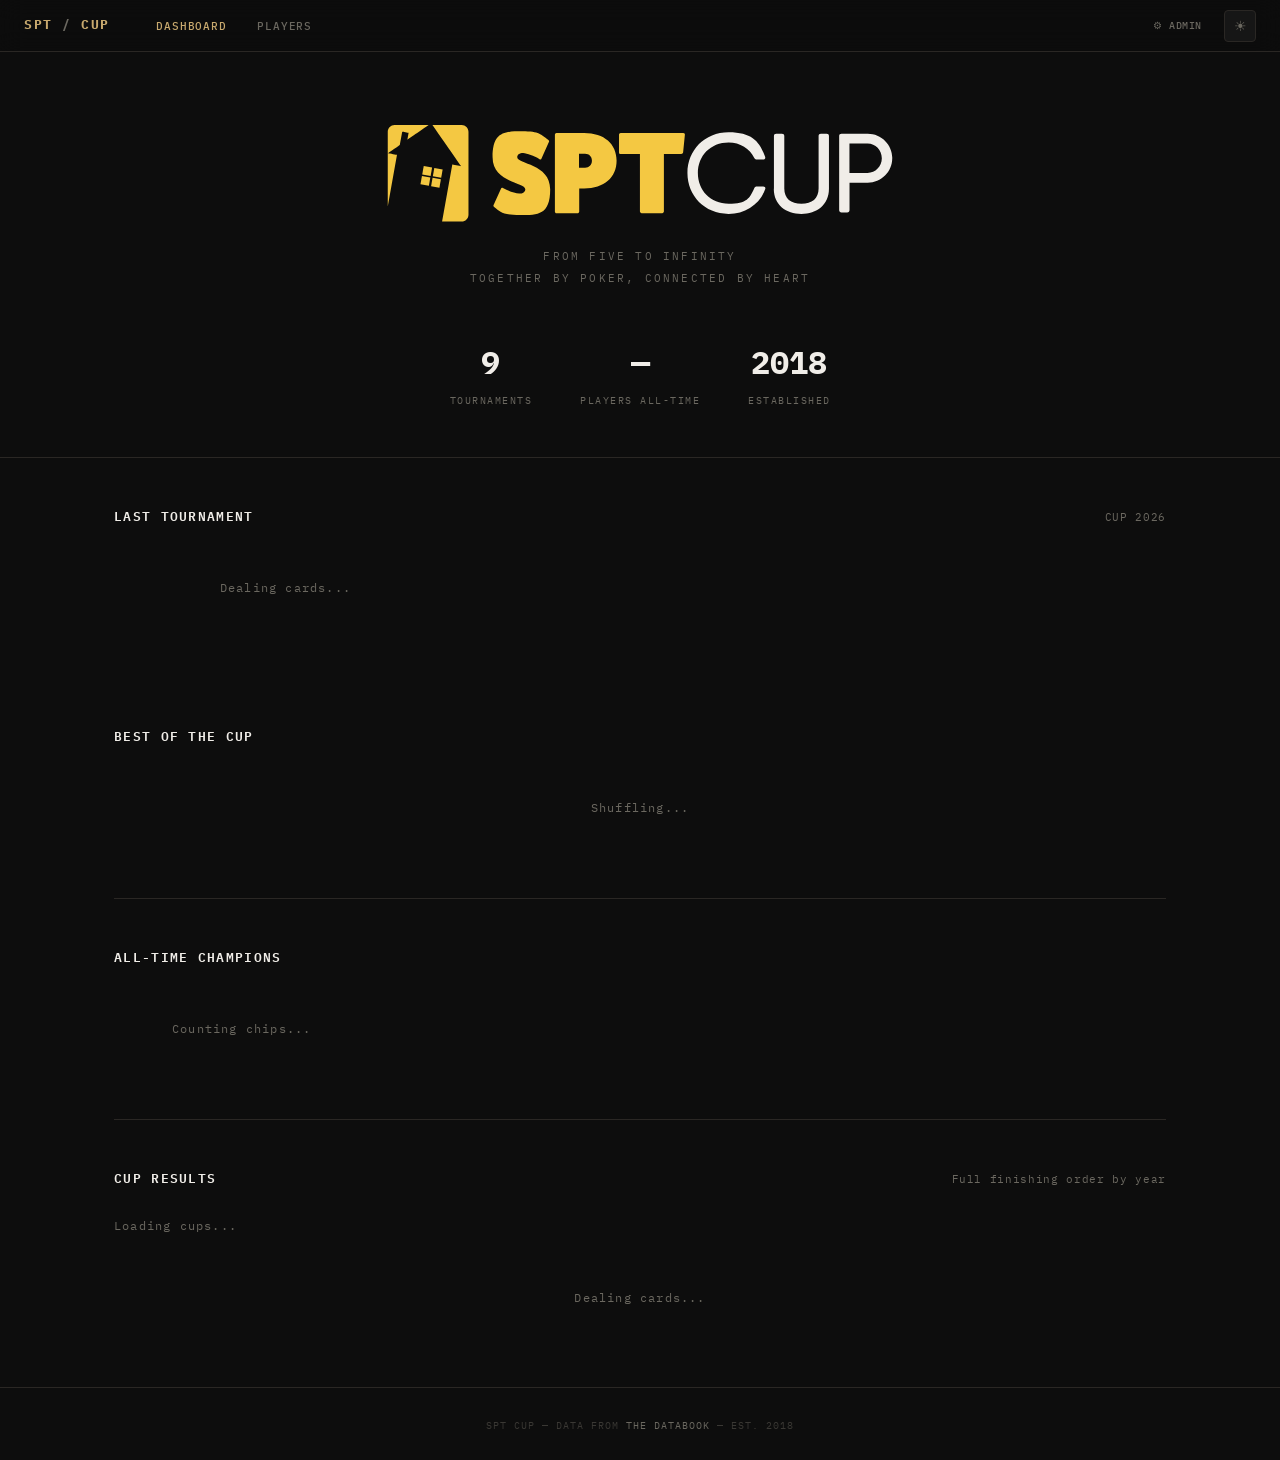
==== commit ab040e94: "UI updates: SVG logo, gold champ btn, admin bio panel, modal copy, no card sparkline - Replace hero " ====
--- a/SPT-Cup/index.html
+++ b/SPT-Cup/index.html
@@ -117,16 +117,27 @@
     padding: 72px 24px 48px;
     border-bottom: 1px solid var(--border);
   }
-  .hero-wordmark {
-    font-family: var(--font-mono);
-    font-size: clamp(48px, 8vw, 96px);
-    font-weight: 700;
-    letter-spacing: -0.02em;
-    line-height: 1;
-    color: var(--text);
-    margin-bottom: 8px;
-  }
-  .hero-cup { color: var(--accent); }
+  /* SVG logo: SPT part = gold default → colour on hover; CUP part = adaptive b/w */
+  .hero-logo-wrap {
+    display: inline-block;
+    margin-bottom: 16px;
+    cursor: default;
+  }
+  .hero-logo-wrap svg {
+    width: clamp(220px, 40vw, 520px);
+    height: auto;
+    display: block;
+    transition: filter 0.2s;
+  }
+  /* SPT paths (blue .st1 in source) → gold by default */
+  .hero-logo-wrap .st1 { fill: var(--gold); transition: fill 0.2s; }
+  /* CUP paths (.st2 in source) → black in light, white in dark */
+  .hero-logo-wrap .st2 { fill: var(--text); transition: fill 0.2s; }
+  /* The little red element (.st0) → gold to match SPT part */
+  .hero-logo-wrap .st0 { fill: var(--gold); transition: fill 0.2s; }
+  /* On hover: SPT turns its original blue, red stays red, CUP unchanged */
+  .hero-logo-wrap:hover .st1 { fill: #315cc3; }
+  .hero-logo-wrap:hover .st0 { fill: #c10222; }
   .hero-sub {
     font-family: var(--font-mono);
     font-size: 11px;
@@ -134,6 +145,7 @@
     text-transform: uppercase;
     color: var(--text-muted);
     margin-bottom: 48px;
+    line-height: 2;
   }
   .hero-stats { display: flex; justify-content: center; gap: 48px; flex-wrap: wrap; }
   .hero-stat { text-align: center; }
@@ -489,12 +501,10 @@
     color: var(--text-muted);
   }
   .player-sparkline {
-    width: 100%;
-    height: 32px;
-    margin-bottom: 6px;
+    display: none; /* sparkline shown only in profile modal */
   }
   .player-sparkline-label {
-    display: flex;
+    display: none; /* hidden on cards, shown in modal */
     justify-content: space-between;
     font-family: var(--font-mono);
     font-size: 9px;
@@ -503,8 +513,8 @@
   }
   .champ-btn {
     width: 100%;
-    background: #c0392b;
-    color: #fff;
+    background: var(--gold);
+    color: #111;
     border: none;
     border-radius: 4px;
     font-family: var(--font-mono);
@@ -516,7 +526,7 @@
     cursor: pointer;
     transition: background 0.15s;
   }
-  .champ-btn:hover { background: #a93226; }
+  .champ-btn:hover { background: #e8b84b; }
   .champ-btn-placeholder {
     width: 100%;
     background: var(--bg-card-2);
@@ -788,7 +798,6 @@
   }
 
   @media (max-width: 600px) {
-    .hero-wordmark { font-size: 48px; }
     .podium { grid-template-columns: 1fr; }
     .hero-stats { gap: 24px; }
     nav { padding: 0 16px; }
@@ -797,6 +806,145 @@
     .modal-top { flex-direction: column; }
     .modal-photo, .modal-photo-placeholder { width: 80px; height: 80px; }
   }
+
+  /* ADMIN PANEL */
+  .admin-overlay {
+    position: fixed;
+    inset: 0;
+    background: rgba(0,0,0,0.85);
+    z-index: 1500;
+    display: none;
+    align-items: flex-start;
+    justify-content: center;
+    padding: 40px 16px;
+    overflow-y: auto;
+  }
+  .admin-overlay.open { display: flex; }
+  .admin-panel {
+    background: var(--bg-card);
+    border: 1px solid var(--border-strong);
+    border-radius: 10px;
+    width: 100%;
+    max-width: 560px;
+    position: relative;
+    overflow: hidden;
+  }
+  .admin-header {
+    display: flex;
+    align-items: center;
+    justify-content: space-between;
+    padding: 16px 20px;
+    border-bottom: 1px solid var(--border);
+    background: var(--bg-card-2);
+  }
+  .admin-title {
+    font-family: var(--font-mono);
+    font-size: 11px;
+    font-weight: 700;
+    letter-spacing: 0.14em;
+    text-transform: uppercase;
+    color: var(--accent);
+  }
+  .admin-close {
+    background: none;
+    border: none;
+    color: var(--text-muted);
+    font-size: 18px;
+    cursor: pointer;
+    padding: 0 4px;
+    line-height: 1;
+    transition: color 0.15s;
+  }
+  .admin-close:hover { color: var(--text); }
+  .admin-body { padding: 24px; }
+  .admin-field-label {
+    font-family: var(--font-mono);
+    font-size: 10px;
+    letter-spacing: 0.12em;
+    text-transform: uppercase;
+    color: var(--text-muted);
+    margin-bottom: 6px;
+    margin-top: 16px;
+    display: block;
+  }
+  .admin-field-label:first-child { margin-top: 0; }
+  .admin-select {
+    width: 100%;
+    background: var(--bg);
+    border: 1px solid var(--border-strong);
+    border-radius: 4px;
+    color: var(--text);
+    font-family: var(--font-mono);
+    font-size: 12px;
+    padding: 8px 10px;
+    appearance: none;
+    cursor: pointer;
+    outline: none;
+  }
+  .admin-select:focus { border-color: var(--accent); }
+  .admin-textarea {
+    width: 100%;
+    background: var(--bg);
+    border: 1px solid var(--border-strong);
+    border-radius: 4px;
+    color: var(--text);
+    font-family: var(--font-sans);
+    font-size: 13px;
+    line-height: 1.6;
+    padding: 10px 12px;
+    min-height: 120px;
+    resize: vertical;
+    outline: none;
+  }
+  .admin-textarea:focus { border-color: var(--accent); }
+  .admin-note {
+    font-family: var(--font-mono);
+    font-size: 10px;
+    color: var(--text-muted);
+    margin-top: 8px;
+    line-height: 1.5;
+  }
+  .admin-note strong { color: var(--accent); }
+  .admin-actions { display: flex; gap: 8px; margin-top: 20px; }
+  .admin-btn-copy {
+    flex: 1;
+    background: var(--accent);
+    color: #111;
+    border: none;
+    border-radius: 4px;
+    font-family: var(--font-mono);
+    font-size: 10px;
+    font-weight: 700;
+    letter-spacing: 0.12em;
+    text-transform: uppercase;
+    padding: 10px 0;
+    cursor: pointer;
+    transition: background 0.15s;
+  }
+  .admin-btn-copy:hover { background: var(--accent-warm); }
+  .admin-btn-cancel {
+    background: var(--bg-card-2);
+    border: 1px solid var(--border);
+    color: var(--text-muted);
+    border-radius: 4px;
+    font-family: var(--font-mono);
+    font-size: 10px;
+    letter-spacing: 0.1em;
+    text-transform: uppercase;
+    padding: 10px 20px;
+    cursor: pointer;
+    transition: color 0.15s, border-color 0.15s;
+  }
+  .admin-btn-cancel:hover { color: var(--text); border-color: var(--border-strong); }
+  .admin-copied-msg {
+    font-family: var(--font-mono);
+    font-size: 11px;
+    color: var(--accent);
+    text-align: center;
+    margin-top: 10px;
+    display: none;
+  }
+  .admin-copied-msg.show { display: block; }
 </style>
 </head>
 <body>
@@ -808,6 +956,7 @@
     <button class="nav-link" onclick="showSection('players', this)">Players</button>
   </div>
   <div class="nav-right">
+    <button class="nav-link" onclick="openAdmin()" style="font-size:10px;letter-spacing:0.06em;">⚙ Admin</button>
     <button class="theme-btn" id="themeBtn" onclick="toggleTheme()" title="Toggle theme">☀</button>
   </div>
 </nav>
@@ -816,8 +965,24 @@
 <section id="dashboard" class="active">
 
   <div class="hero">
-    <div class="hero-wordmark">SPT <span class="hero-cup">CUP</span></div>
-    <div class="hero-sub">Home game. Hard fought. Nine years running.</div>
+    <div class="hero-logo-wrap">
+      <svg id="art" xmlns="http://www.w3.org/2000/svg" viewBox="0 0 737 141.7" aria-label="SPT Cup">
+        <defs><style>.st0{fill:#c10222}.st1{fill:#315cc3}.st2{fill:#222221}</style></defs>
+        <path class="st1" d="M5.4,11.3v107.4l13.3-74.4s-11-2-12.7-2.3c1.5-1,16.7-11.7,16.7-11.7l3.5-19.3s9.1,1.5,9.2,1.6l-1.8,10.2S54.8,8,64.2,1.5H15.2c-5.4,0-9.8,4.4-9.8,9.8h0Z"/>
+        <path class="st0" d="M111.9,1.5h-42.2c8.1,11.6,40.3,57.8,41.3,59.2-1.7-.3-12.7-2.3-12.7-2.3l-14.7,81.9h28.2c5.4,0,9.8-4.4,9.8-9.8V11.3c0-5.4-4.4-9.8-9.8-9.8h0Z"/>
+        <polygon class="st1" points="67.1 74.8 55 72.6 57.2 60.6 69.2 62.7 67.1 74.8"/>
+        <rect class="st1" x="71.3" y="64.2" width="12.2" height="12.2" transform="translate(-5.3 134.4) rotate(-80)"/>
+        <polygon class="st1" points="64.6 89 52.5 86.9 54.6 74.8 66.7 77 64.6 89"/>
+        <polygon class="st1" points="79.8 91.7 67.8 89.6 69.9 77.5 81.9 79.7 79.8 91.7"/>
+        <path class="st1" d="M168.2,93.5c.5-1.7,1.7-2.2,3-1.3,7.7,4.3,16.9,7.5,23.3,8,5.4,0,8.9-2.5,8.9-6.4,0-9.9-47.1-9.4-47.1-45.9s16.9-37.3,42.4-37.3,26.9,4.9,37.5,12.1c1.3.8,1.8,2.2,1.3,3l-10.6,23.6c-.5,1.7-1.7,2.2-3,1.3-8.2-4.7-17.7-8.2-23.6-8.7-5.2,0-8.5,2.3-8.5,6,0,9.9,47.4,9.2,47.4,46s-17.2,37.2-43,37.2-28.8-4.4-37.2-11.1c-1.4-1-1.8-2.2-1.4-3l10.6-23.6h0Z"/>
+        <path class="st1" d="M287.9,13.1c29.3,0,46.9,15.9,46.9,39.8s-17.6,39.8-46.9,39.8h-6.9v33.5c0,1.2-1.2,2.3-2.7,2.3h-30c-1.2,0-2.3-1.2-2.3-2.3V15.6c0-1.3,1.2-2.5,2.3-2.5h39.5,0ZM289.4,62.8c5.9,0,9.9-4,9.9-9.9s-4-9.9-9.9-9.9h-8.7v19.8h8.7Z"/>
+        <path class="st1" d="M430.8,13.1c1.5,0,2.5,1.2,2.3,2.3l-2.5,25.4c-.2,1.3-1.5,2.3-2.7,2.3h-25v83c0,1.2-1,2.3-2.4,2.3h-29.6c-1.3,0-2.5-1.2-2.5-2.3V43.3h-27.8c-1.2,0-2.3-1-2.3-2.3V15.6c0-1.3,1.2-2.5,2.3-2.5h90.1Z"/>
+        <path class="st2" d="M436.8,70.6c0-32.7,24.7-58.7,59.3-58.7s44.9,14.4,52.5,35.4c.8,2.4-.5,3.9-2.8,3.9h-9c-1.9,0-3.2-.9-4-2.6-6.1-13.3-20.3-22.1-36.6-22.1-26.5,0-44.4,19.3-44.4,44.1s17.8,44.2,44.4,44.2,30.5-8.8,36.6-22.1c.8-1.7,2.2-2.6,4-2.6h9c2.4,0,3.7,1.5,3,3.6-7.5,21.1-28.4,35.7-52.7,35.7-34.7,0-59.3-26.1-59.3-58.7h0Z"/>
+        <path class="st2" d="M561.3,93.3V17.4c0-2.2,1.2-3.4,3.4-3.4h8.1c2.2,0,3.4,1.2,3.4,3.4v75.4c0,14.4,9.4,22,24.7,22s24.7-7.6,24.7-22V17.4c0-2.2,1.2-3.4,3.4-3.4h8.1c2.2,0,3.4,1.2,3.4,3.4v75.9c0,23.4-17.7,36.1-39.7,36.1s-39.7-12.6-39.7-36.1h0Z"/>
+        <path class="st2" d="M731.6,49.2c0,19.4-15.8,35.2-35.4,35.2h-26.1v39.5c0,2.2-1.2,3.4-3.4,3.4h-8.1c-2.2,0-3.4-1.2-3.4-3.4V17.4c0-2.2,1.2-3.4,3.4-3.4h37.7c19.7,0,35.4,15.8,35.4,35.2h0ZM716.6,49.2c0-11.8-9.1-21.1-20.5-21.1h-26.1v42.3h26.1c11.3,0,20.5-9.5,20.5-21.1h0Z"/>
+      </svg>
+    </div>
+    <div class="hero-sub">From five to infinity<br>Together by poker, connected by heart</div>
     <div class="hero-stats">
       <div class="hero-stat">
         <span class="hero-stat-value">9</span>
@@ -910,6 +1075,36 @@
       <button class="modal-close" onclick="closePlayerModal()">×</button>
     </div>
     <div class="modal-body" id="modalBody">
+    </div>
+  </div>
+</div>
+
+<!-- ADMIN PANEL -->
+<div class="admin-overlay" id="adminPanel" onclick="closeAdmin(event)">
+  <div class="admin-panel" onclick="event.stopPropagation()">
+    <div class="admin-header">
+      <span class="admin-title">Admin — Edit Player Bio</span>
+      <button class="admin-close" onclick="closeAdminPanel()">×</button>
+    </div>
+    <div class="admin-body">
+      <label class="admin-field-label" for="adminPlayerSelect">Select Player</label>
+      <select class="admin-select" id="adminPlayerSelect" onchange="adminLoadBio()">
+        <option value="">— choose a player —</option>
+      </select>
+
+      <label class="admin-field-label" for="adminBioText">Bio — "The Read"</label>
+      <textarea class="admin-textarea" id="adminBioText" placeholder="Write the player bio here..."></textarea>
+
+      <div class="admin-note">
+        <strong>How to save:</strong> Bios are stored in your Google Sheet's LEADERBOARD tab.<br>
+        Add a column named <strong>Bio</strong> if it doesn't exist, then paste the text below into that player's row.
+      </div>
+
+      <div class="admin-actions">
+        <button class="admin-btn-copy" onclick="adminCopyBio()">Copy Bio Text</button>
+        <button class="admin-btn-cancel" onclick="closeAdminPanel()">Close</button>
+      </div>
+      <div class="admin-copied-msg" id="adminCopiedMsg">Copied to clipboard!</div>
     </div>
   </div>
 </div>
@@ -1094,10 +1289,9 @@
     ? `<div class="modal-champ-callout">🏆 ${wins} Championship${wins > 1 ? 's' : ''}</div>`
     : '';
 
-  const bioText = player.Bio || '';
-  const bioSection = bioText
-    ? `<div class="modal-bio-label">The Read</div><div class="modal-bio">${bioText}</div>`
-    : '';
+  const dummyBio = `A fixture at the felt since the early days, this player brings a quiet intensity to every hand. Hard to read, harder to bluff, and always the last one you want to see across the table when the chips are on the line. Nine years in the making.`;
+  const bioText = player.Bio || dummyBio;
+  const bioSection = `<div class="modal-bio-label">The Read</div><div class="modal-bio">${bioText}</div>`;
 
   const sparkSection = spark
     ? `<div class="modal-section-label">Placement History</div>
@@ -1448,6 +1642,47 @@
   tryFill();
 }
 
+// ── ADMIN ─────────────────────────────────────────────────────────────────────
+function openAdmin() {
+  const sel = document.getElementById('adminPlayerSelect');
+  // Populate dropdown from leaderboard data
+  if (G_leaderData.length && sel.options.length <= 1) {
+    const sorted = [...G_leaderData].sort((a,b) => (a.Name||'').localeCompare(b.Name||''));
+    sorted.forEach(p => {
+      const opt = document.createElement('option');
+      opt.value = p.Name;
+      opt.textContent = `${p.Name}${p.Moniker ? ' — ' + p.Moniker : ''}`;
+      sel.appendChild(opt);
+    });
+  }
+  document.getElementById('adminPanel').classList.add('open');
+  document.body.style.overflow = 'hidden';
+}
+function closeAdminPanel() {
+  document.getElementById('adminPanel').classList.remove('open');
+  document.body.style.overflow = '';
+}
+function closeAdmin(e) {
+  if (e.target === document.getElementById('adminPanel')) closeAdminPanel();
+}
+function adminLoadBio() {
+  const name = document.getElementById('adminPlayerSelect').value;
+  const player = G_leaderData.find(p => p.Name === name);
+  document.getElementById('adminBioText').value = player?.Bio || '';
+}
+function adminCopyBio() {
+  const text = document.getElementById('adminBioText').value.trim();
+  if (!text) return;
+  navigator.clipboard.writeText(text).then(() => {
+    const msg = document.getElementById('adminCopiedMsg');
+    msg.classList.add('show');
+    setTimeout(() => msg.classList.remove('show'), 2000);
+  }).catch(() => {
+    document.getElementById('adminBioText').select();
+    document.execCommand('copy');
+  });
+}
+
 // Init
 loadDashboard();
 loadPlayers();
